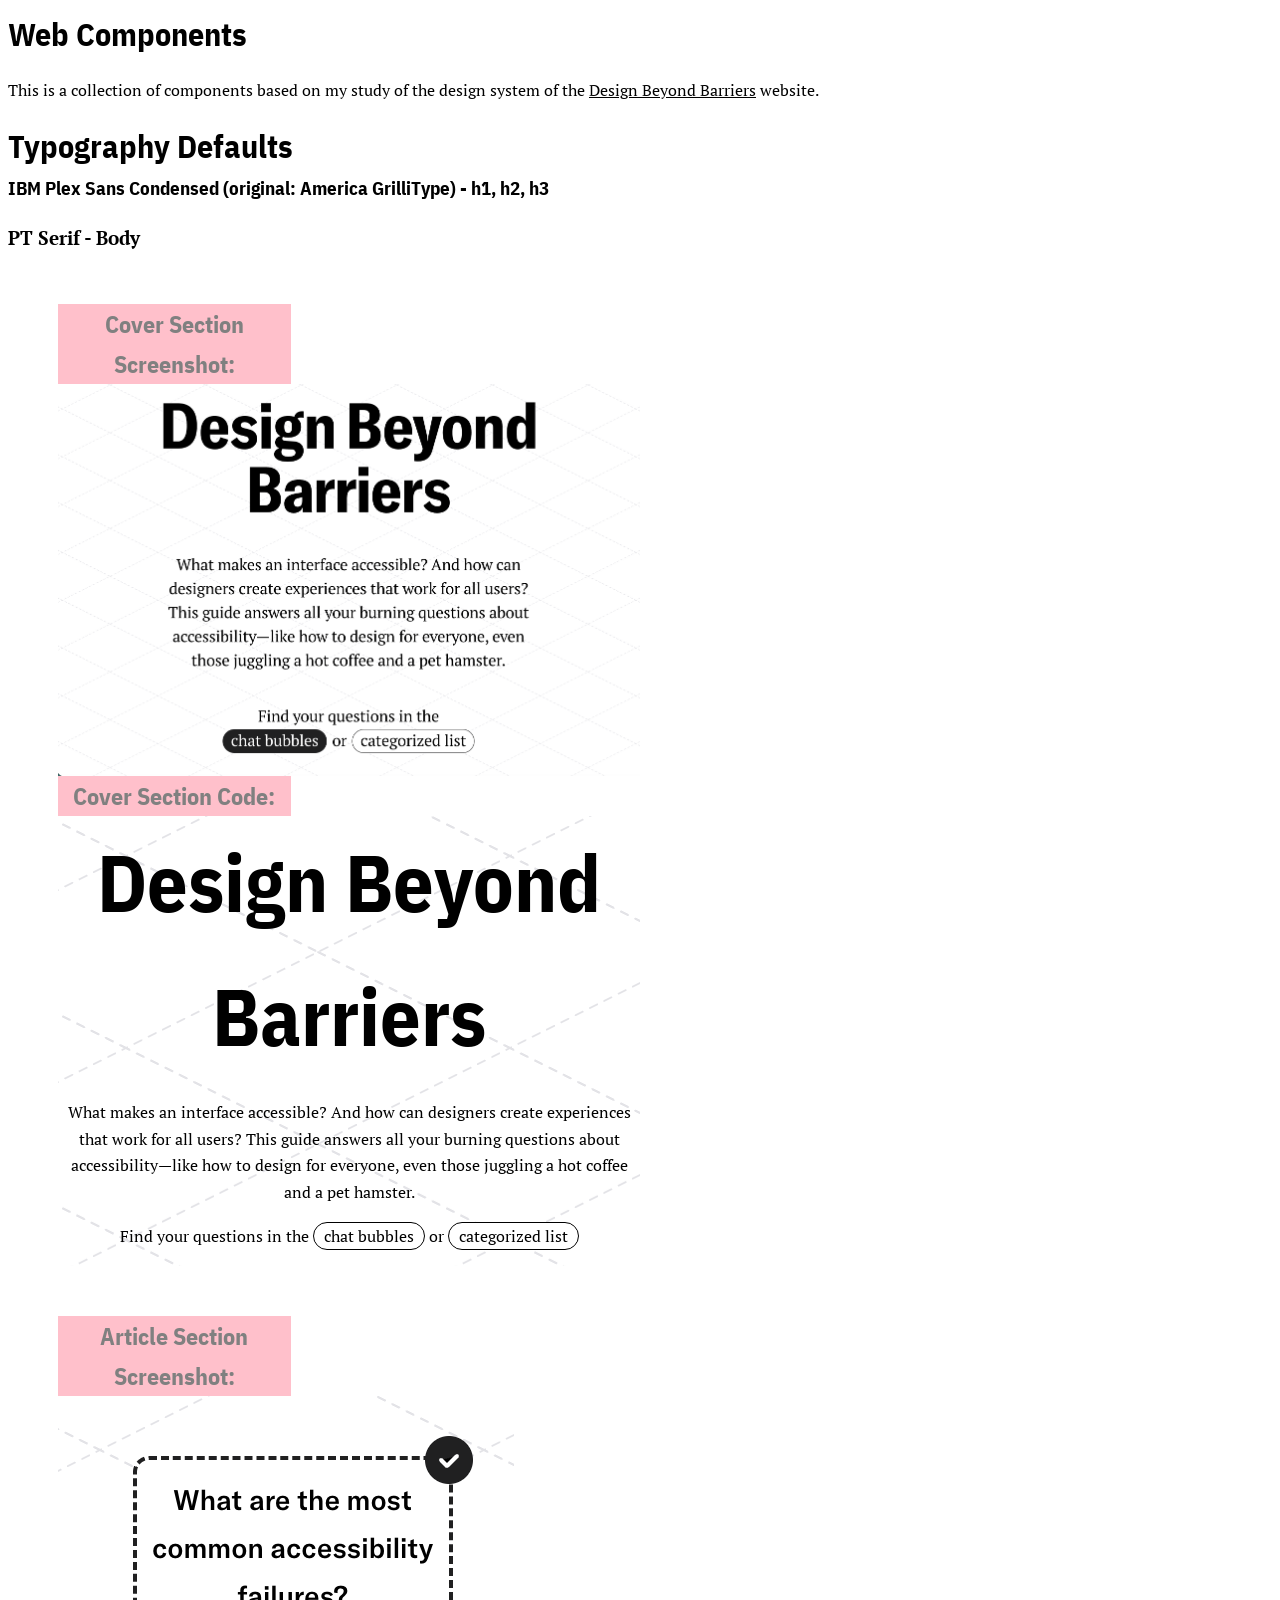
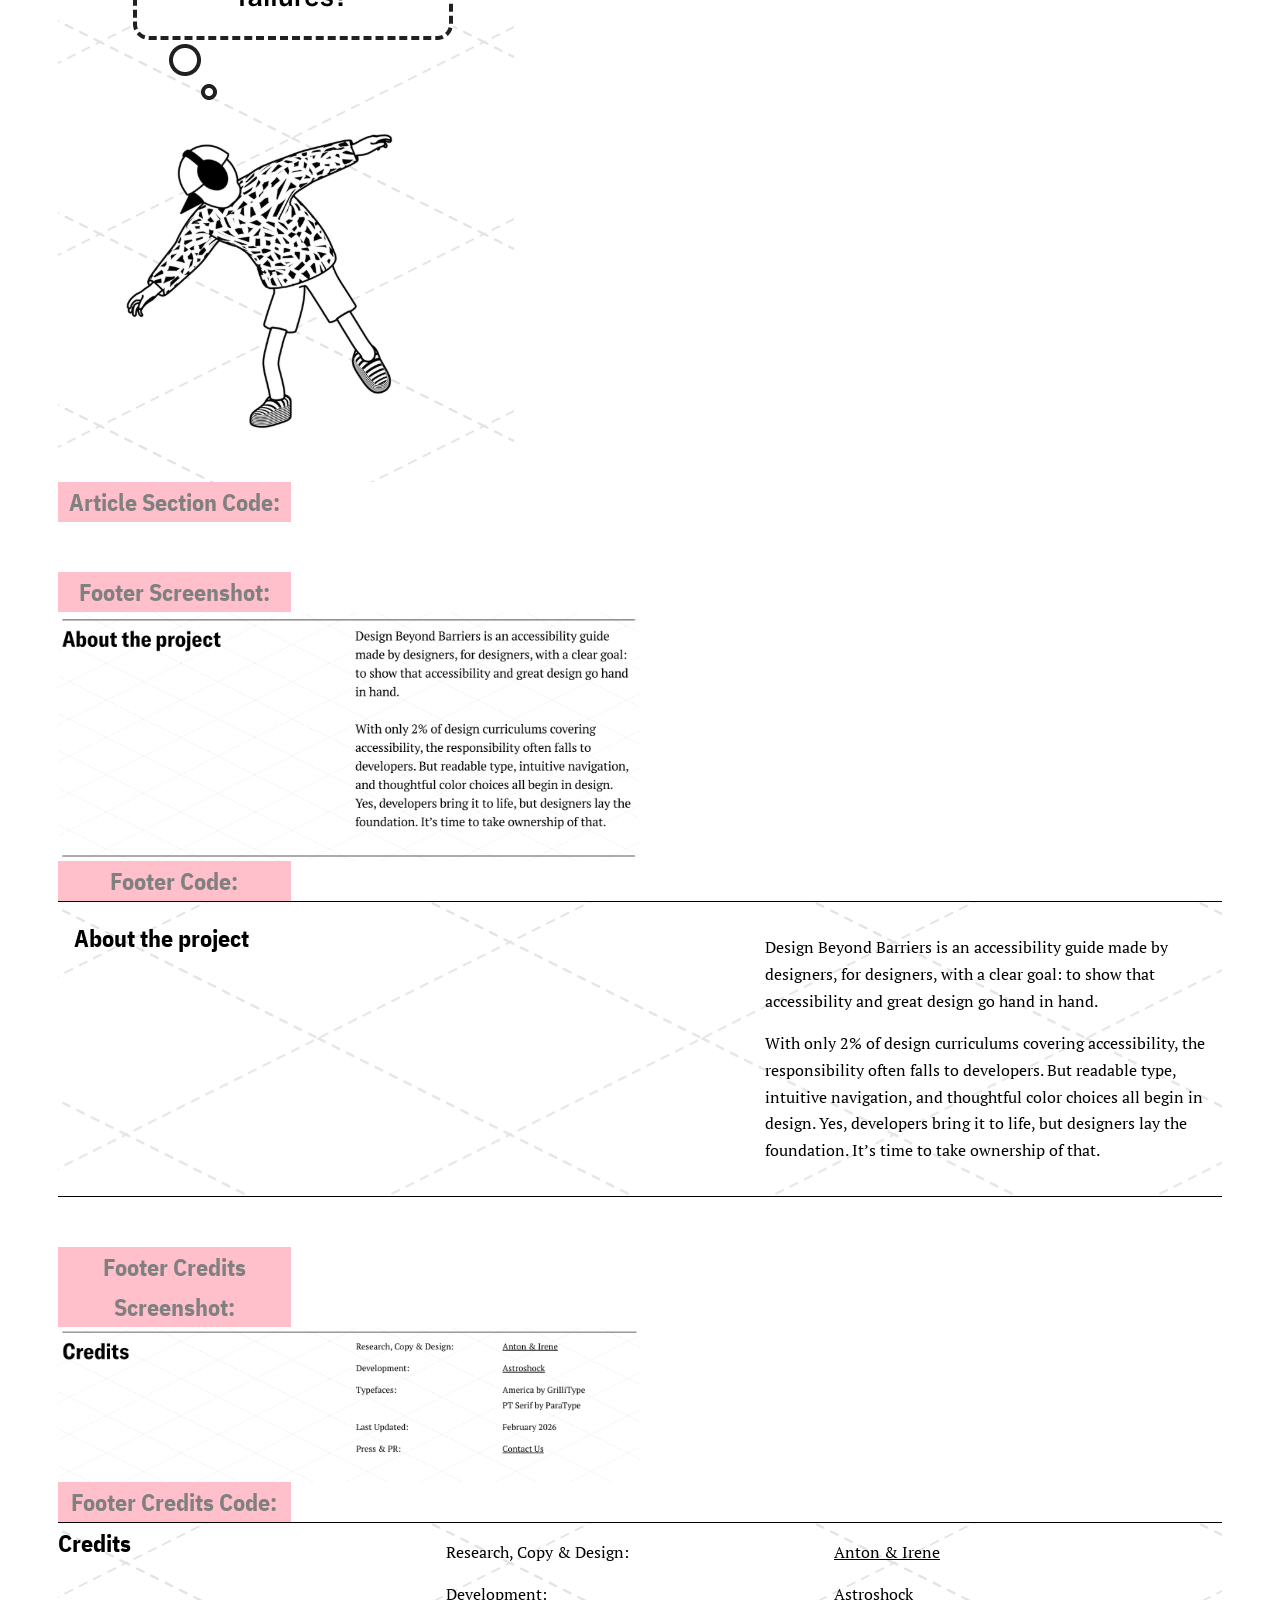
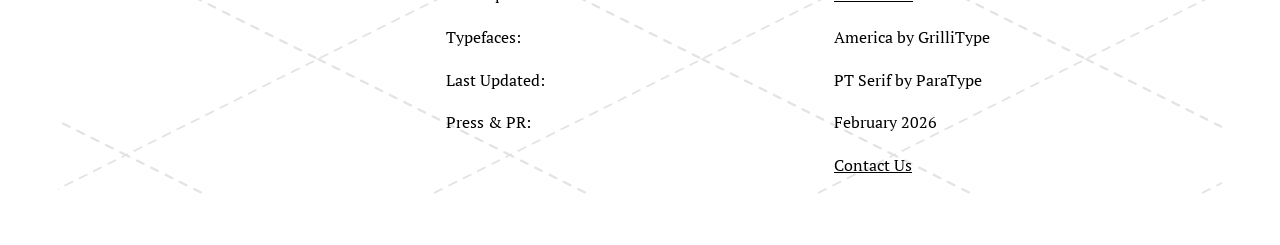
==== components/index.html @ 355ee743 "update index.html" ====
<!DOCTYPE html>
<html lang="en">
<head>
    <meta charset="UTF-8">
    <meta name="viewport" content="width=device-width, initial-scale=1.0">
    <title>Components | Design Beyond Barriers</title>
    <link rel="preconnect" href="https://fonts.googleapis.com">
<link rel="preconnect" href="https://fonts.gstatic.com" crossorigin>
<link href="https://fonts.googleapis.com/css2?family=IBM+Plex+Sans+Condensed:ital,wght@0,100;0,200;0,300;0,400;0,500;0,600;0,700;1,100;1,200;1,300;1,400;1,500;1,600;1,700&family=Lobster&family=PT+Serif:ital,wght@0,400;0,700;1,400;1,700&display=swap" rel="stylesheet">

    <link rel="stylesheet" href="../css/main.css">
</head>

<body>
    <h1>Web Components</h1>
    <p>This is a collection of components based on my study of the design system of the <a href="https://designbeyondbarriers.com/">Design Beyond Barriers</a> website.</p>

    
    <h1>Typography Defaults</h1>
    <div class="typography-container">
        <div>
    <h3>IBM Plex Sans Condensed (original: America GrilliType) - h1, h2, h3</p>
    
    <h3 class="typography-body">PT Serif - Body</h2>
</div>
</div>

<article class="component">
    <h2 class="component_name">Cover Section Screenshot:</h2>  
    <div class="component_img">
    <img
     src="img/cover-section.png" 
     alt="cover section" />
    </div>

    <h2> Cover Section Code:</h2>
    <div class="cover-container"> 
    <div class="component_code--cover"> 
    <h1 class="code_heading--cover">Design Beyond Barriers</h1>
    <p>What makes an interface accessible? And how can designers 
    create experiences that work for all users? This guide answers 
    all your burning questions about accessibility—like how to design for everyone, 
    even those juggling a hot coffee and a pet hamster.</p>
    <p>Find your questions in the <a href="!#" class="button-style-primary">chat bubbles</a> or <a href="!#" class="button-style-secondary">categorized list</a></p>
    </div>
    </div>
    </article>

<article class="component">
    <h2 class="component_name">Article Section Screenshot:</h2>
    <div class="component_img">
    <img
     src="img/article-card.png"
     alt="article section"/>
    </div>

    <h2> Article Section Code:</h2>
    </article>


<article class="component">
    <h2 class="component_name">Footer Screenshot:</h2>
    <div class="component_img">
    <img
     src="img/footer-section.png"
     alt="about section"/>
    </div>

    <h2> Footer Code:</h2> 
    <div class="footer-container">
    <div>
    <h1>About the project</h1>
    </div>
    <div class="footer-items">
    <p>Design Beyond Barriers is an accessibility 
        guide made by designers, for designers, with a clear goal: 
        to show that accessibility and great design go hand in hand.</p>
    <p>With only 2% of design curriculums covering accessibility, 
        the responsibility often falls to developers. But readable type, 
        intuitive navigation, and thoughtful color choices all begin in design. 
        Yes, developers bring it to life, but designers lay the foundation. 
        It’s time to take ownership of that.
    </p>
    </div>
    </div>
    </article>

<article class="component">
    <h2 class="component_name">Footer Credits Screenshot:</h2>
    <div class="component_img">
    <img
     src="img/footer-credits.png"
     alt="footer credits"/>
    </div>

    <h2> Footer Credits Code:</h2>
    <div class="footer-credits-container">
    <div><h1>Credits</h1></div>
    <div class="footer-credit-items">
    <p>Research, Copy & Design:</p>
    <p>Development:</p>
    <p>Typefaces:</p>
    <p >Last Updated:</p>
    <p>Press & PR:</p>
    </div>

<div class="footer-credit-items">
    <p><a href="https://antonandirene.com/">Anton & Irene</a></p>
    <p><a href="https://astroshock.com">Astroshock</a></p>
    <p>America by GrilliType</p> 
    <p>PT Serif by ParaType</p>
    <p>February 2026</p>
    <p><a href="mailto:hello@antonandirene.com">Contact Us</a></p>
</div>
</div>
    </article>



    


    
</body
</html>
---- css/main.css ----
:root {
--font-sans-serif: "IBM Plex Sans Condensed", sans-serif;
--font-serif: "PT Serif", serif;
--black: #000;
--gray-light: #ebebeb;
--white: #fff;
}

html {
  box-sizing: border-box;
}
*, *:before, *:after {
  box-sizing: inherit;
}

body {
  
  font-family: "PT serif", serif;
  color: var(--black);
  line-height: 1.667;
  
}

h1,h2,h3 {
  font-family: var(--font-sans-serif);
  margin: 0;
}

h2 {
  color: grey;
  background-color: pink;
  text-align: center;
  max-width: 20%;
  
}
  

.typography-body {
  font-family: "PT Serif", serif;
  color: black
}
a {
  color: var(--black);
  
}

img {
  max-width: 100%;
  display: block;
  text-align: center;

}

.button-style-primary {
  display: inline-block;
  cursor: pointer;
  padding-left: 10px;
  padding-right: 10px;
  text-decoration: none;
  border: 1px solid var(--black);
  border-radius: 2rem;
  background-color: var(--white);
  color: var(--black);
}

.button-style-primary:focus:active {
  background-color: var(--black);
  color: var(--white);
}




.button-style-primary:hover {
  background-color: var(--black);
  color: var(--white);
}

.button-style-secondary {
  display: inline-block;
  cursor: pointer;
  padding-left: 10px;
  padding-right: 10px;
  border: 1px solid var(--black);
  border-radius: 2rem;
  text-decoration: none;
  background-color: var(--white);
  color: var(--black);
}

.button-style-secondary:hover {
  background-color: var(--black);
  color: var(--white);
}

.component {
  margin: 50px;
}
.component img {
    max-width: 50%;
    overflow-x: auto;
}

.cover-container {
  display: grid;
  justify-items: center;
 background-image: url("../components/img/background.png");
  max-width: 50%;
    
}

.component_code--cover {
  text-align: center;
}

.component_code p {
  font-size: 1.25rem;
}

.code_heading--cover {
    font-size: 5em;
    margin: 0
}


.footer-container
{ display: grid;
  grid-template-columns: 1fr 1fr;
  column-gap: 250px;
 background-image: url("../components/img/background.png");

  border-top: 1px solid black;
  border-bottom: 1px solid black;
  padding: 16px;
}

.footer-credits-container {
  display: grid;
  grid-template-columns: repeat(3,1fr);
  grid-template-rows: repeat (10, 100px);
  border-top: 1px solid black;
  background-image: url("../components/img/background.png");
 
 
}

.footer-credit-items {
  gap: 64px;
}
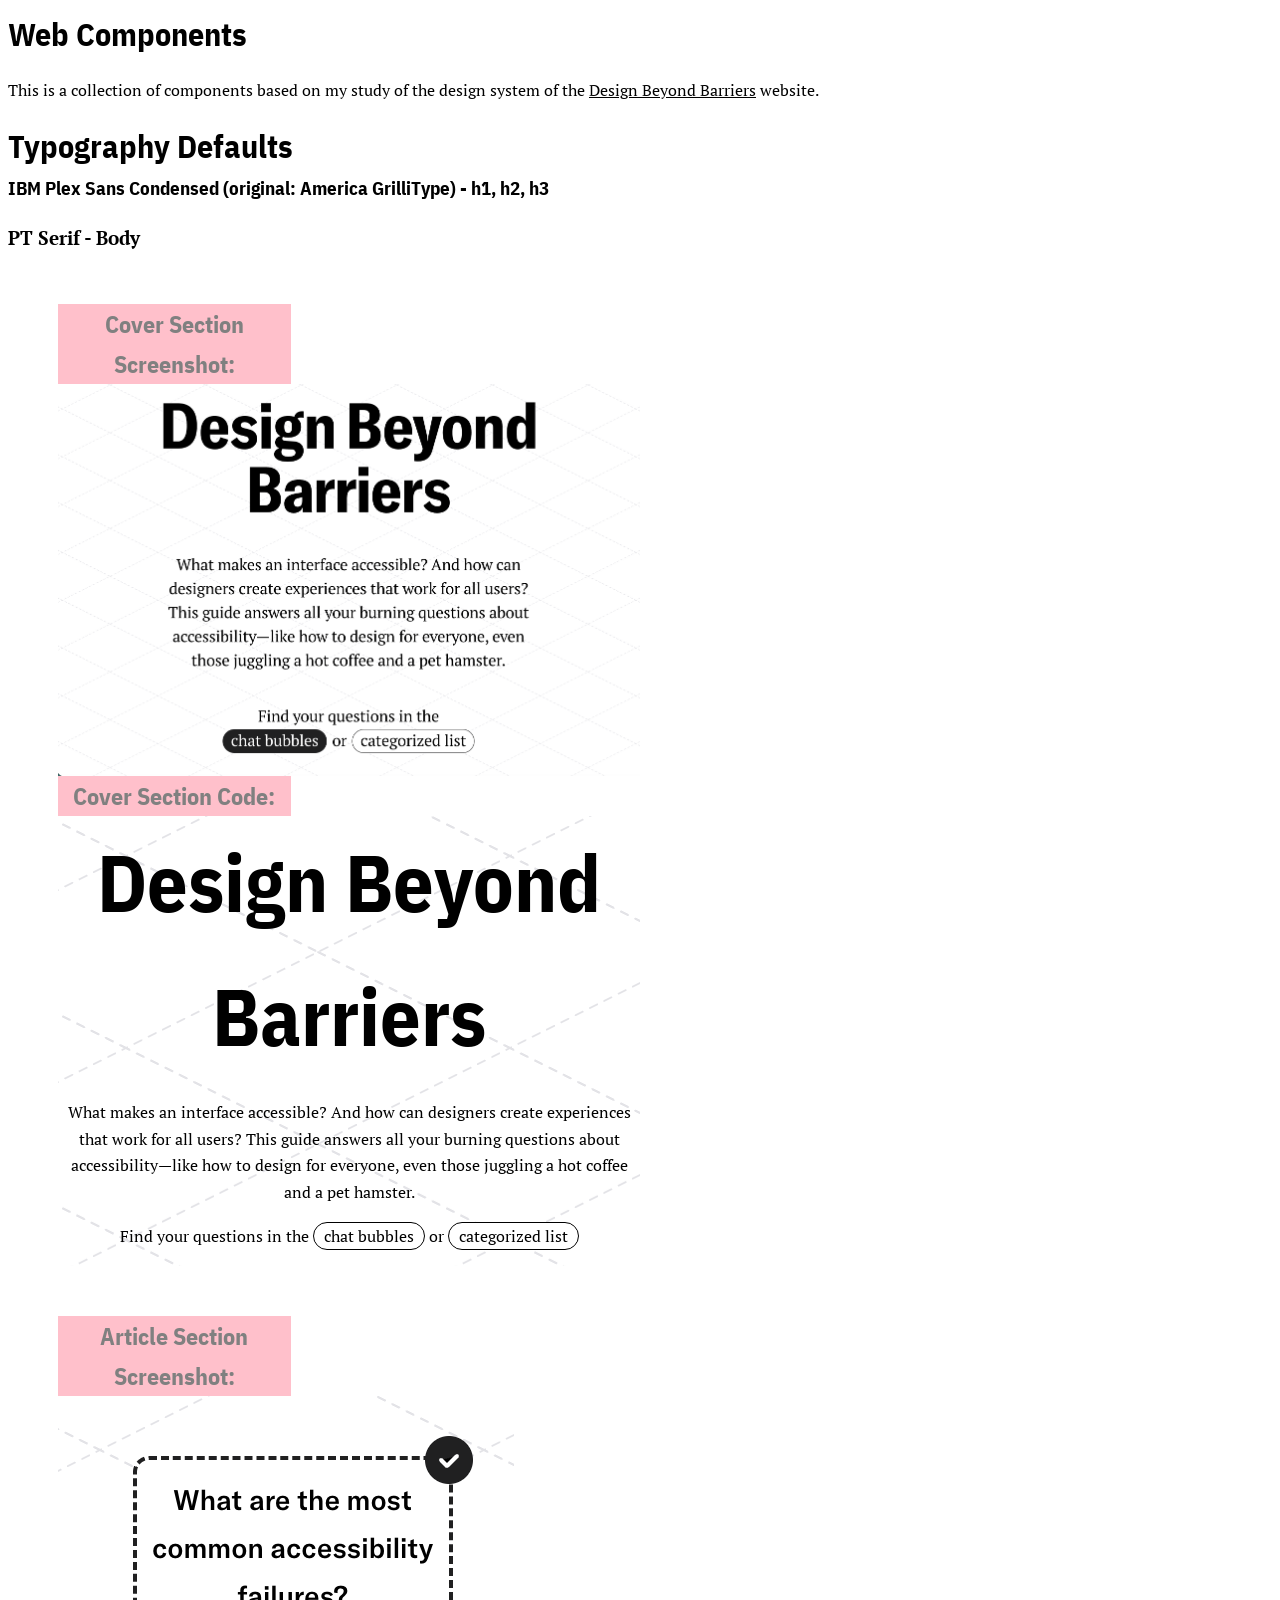
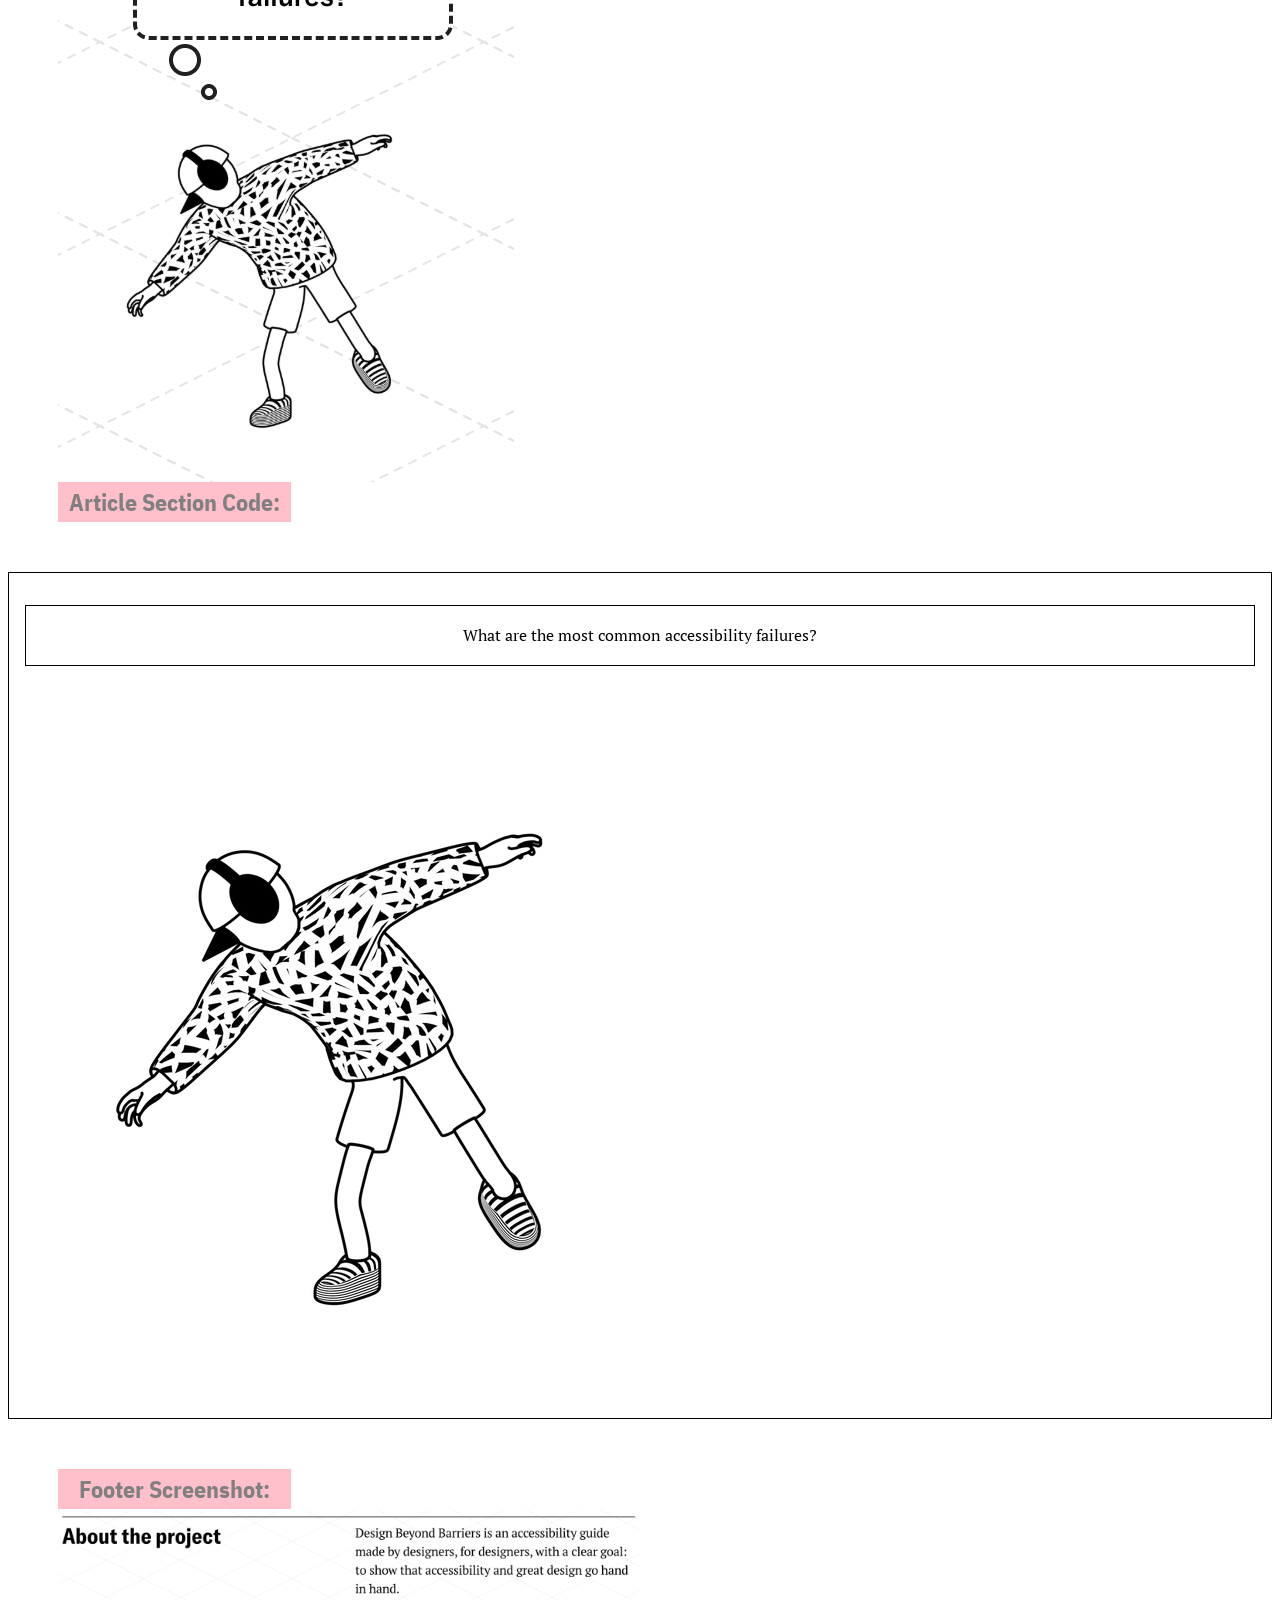
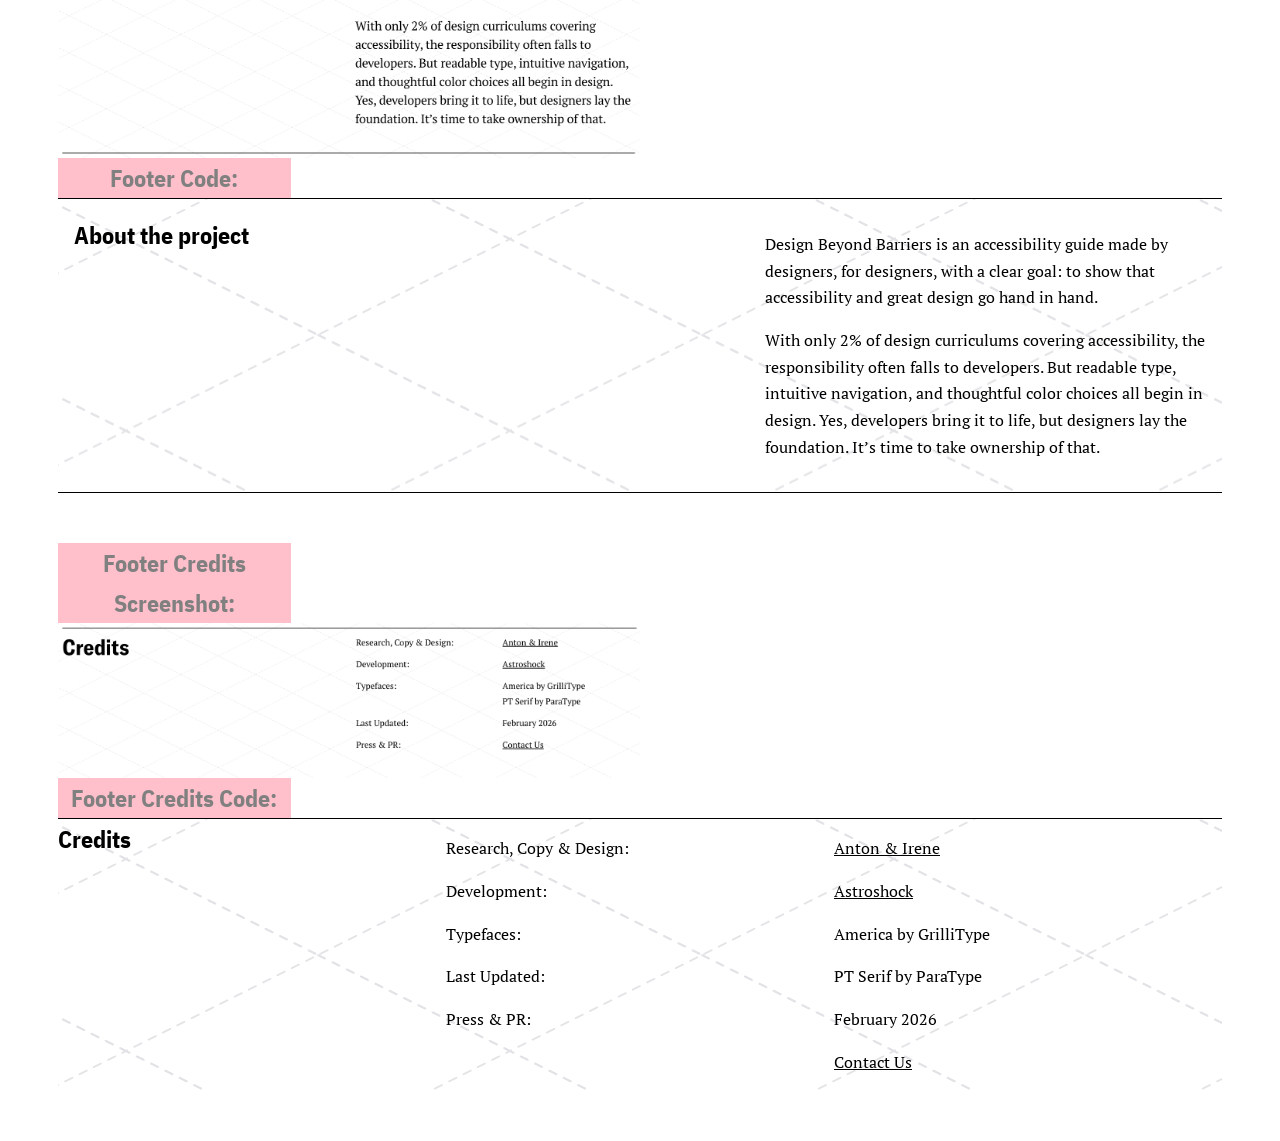
==== commit 897d066f: "update main.css" ====
--- a/components/index.html
+++ b/components/index.html
@@ -56,7 +56,11 @@
 
     <h2> Article Section Code:</h2>
     </article>
+        <div class="article-container">
+       <p>What are the most common accessibility failures?</p>
+        <img src="img/person_dancing_w_headphones.png" alt="person dancing with headphones"/>   
 
+        </div>
 
 <article class="component">
     <h2 class="component_name">Footer Screenshot:</h2>
--- a/css/main.css
+++ b/css/main.css
@@ -122,6 +122,20 @@
     margin: 0
 }
 
+.article-container {
+ border:1px solid black;
+ padding: 16px;
+  
+}
+
+
+
+.article-container p {
+  border: 1px solid black;
+  padding: 16px;
+  text-align: center;
+}
+
 
 .footer-container
 { display: grid;
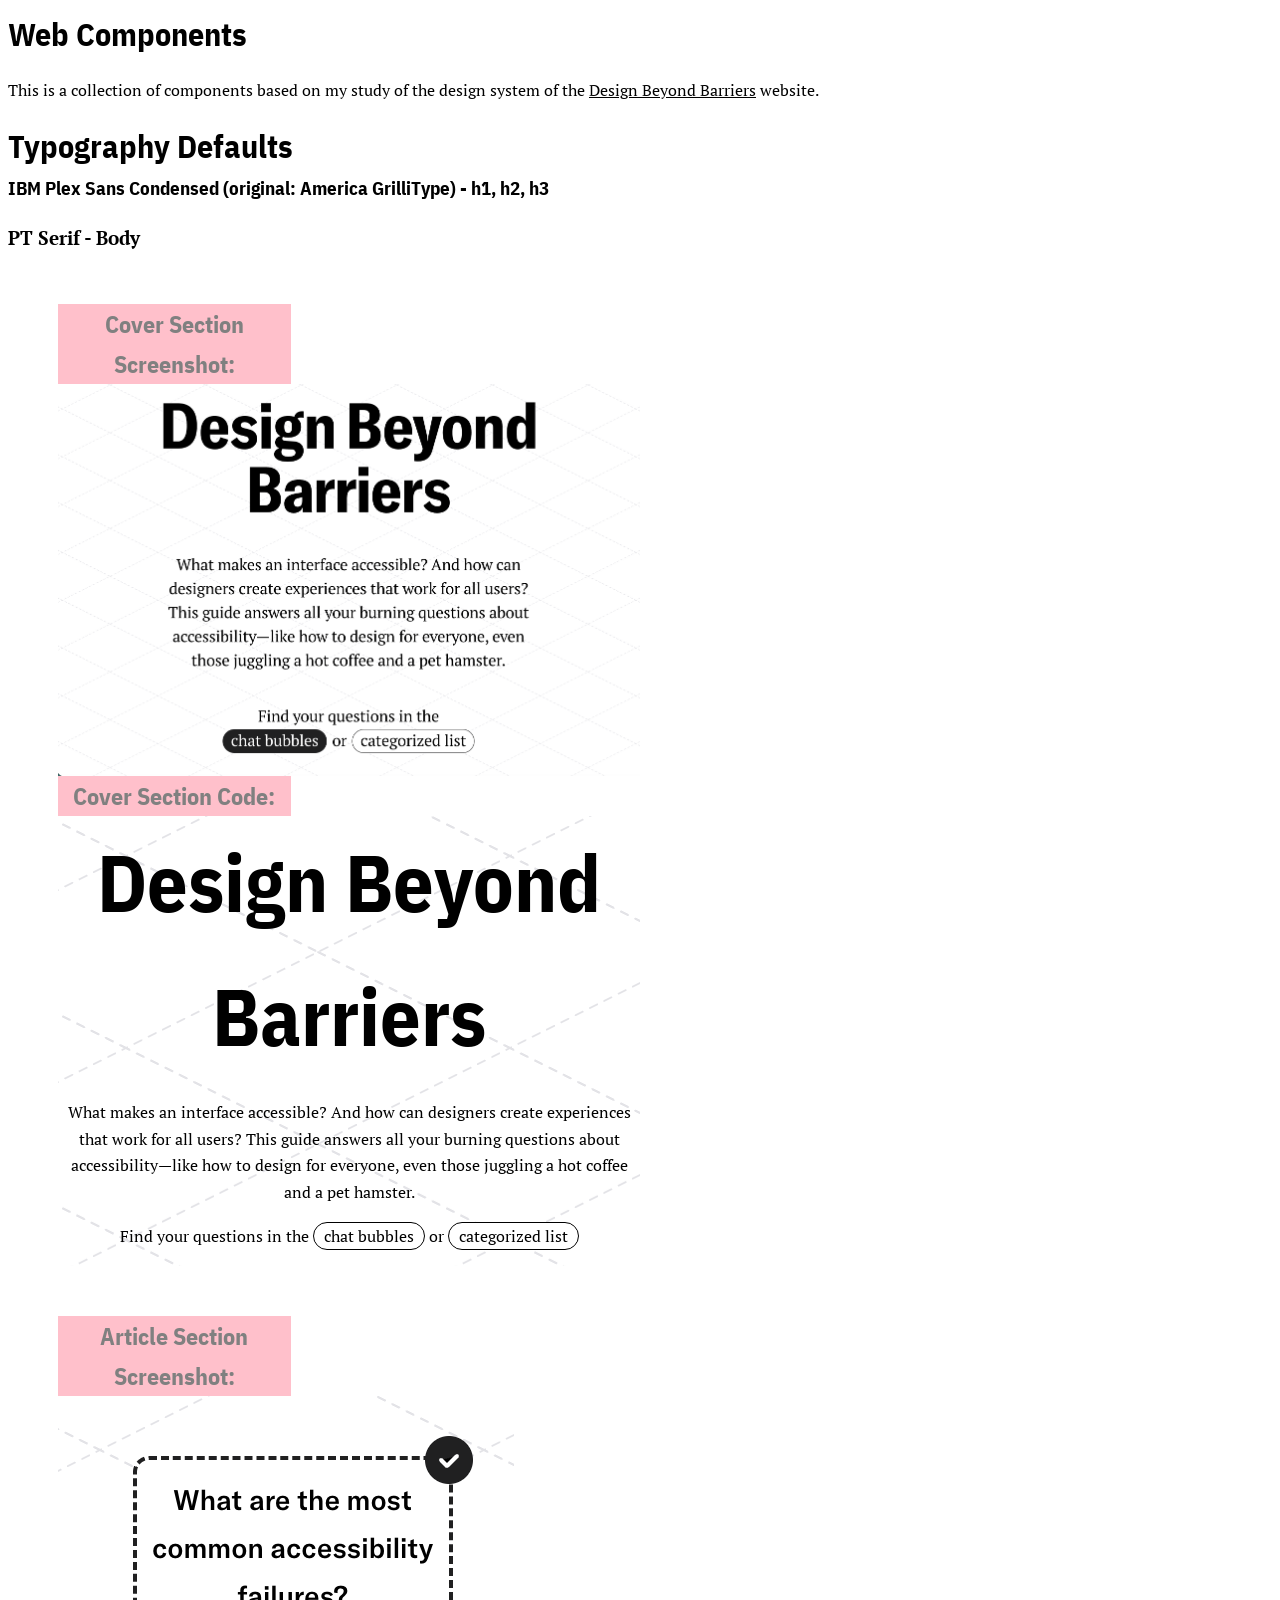
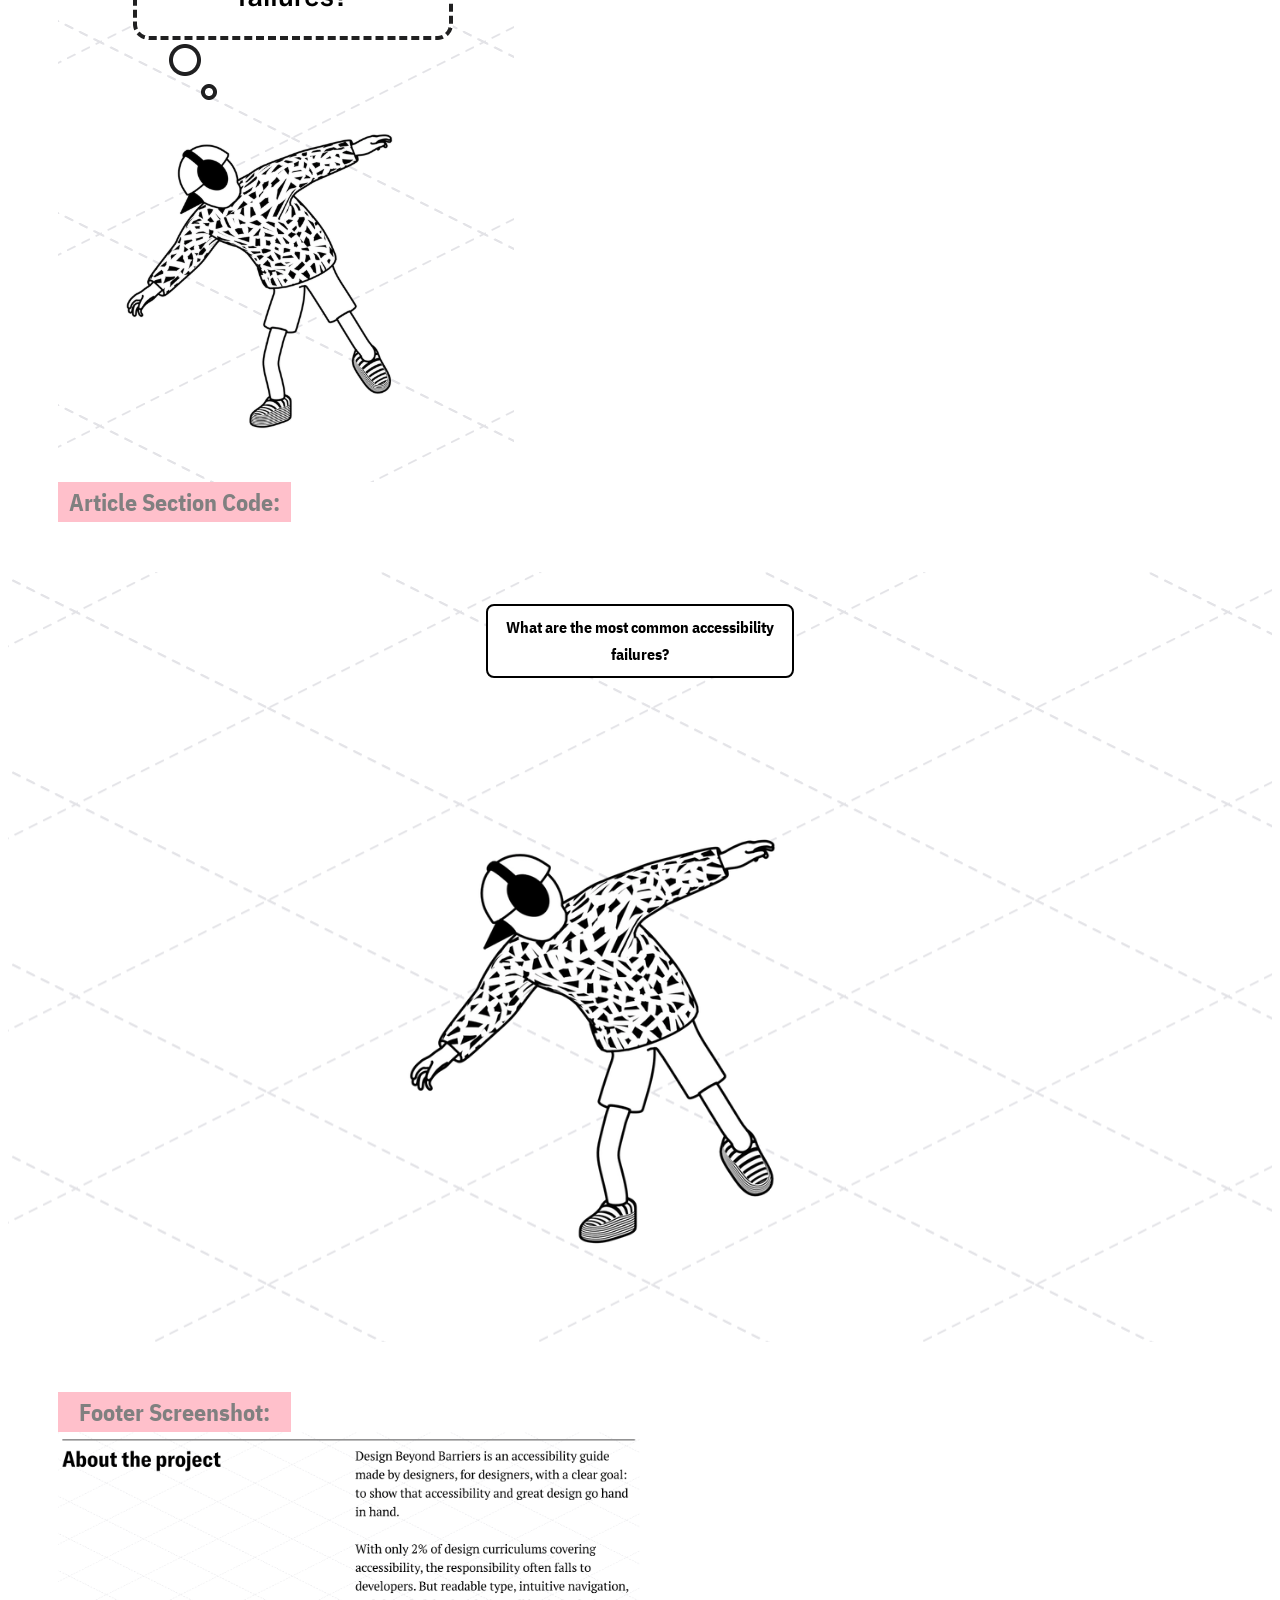
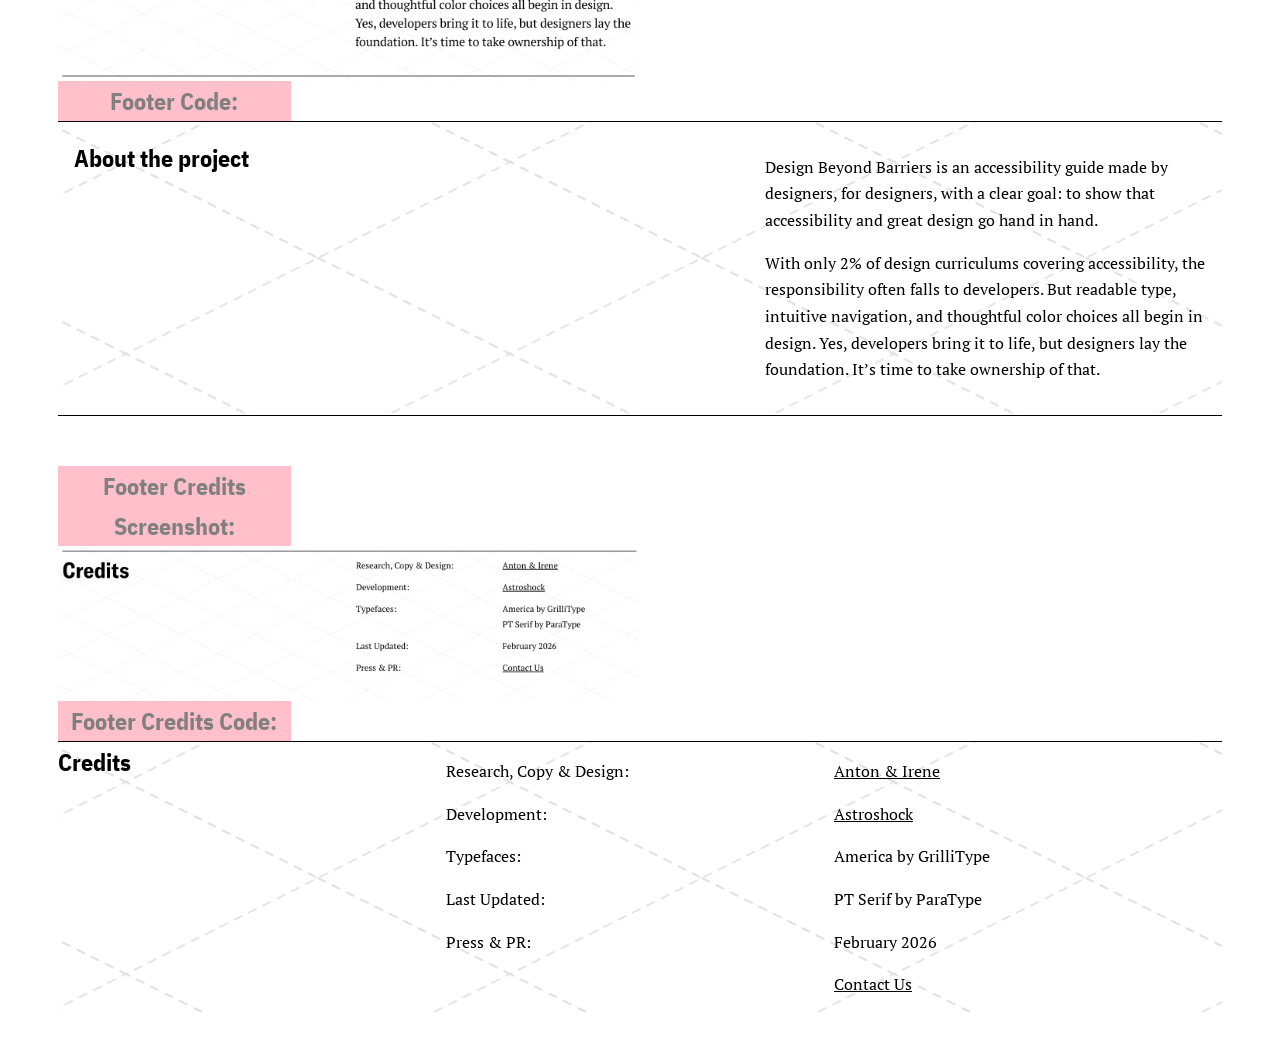
==== commit fb3fd118: "update main.css" ====
--- a/components/index.html
+++ b/components/index.html
@@ -57,9 +57,8 @@
     <h2> Article Section Code:</h2>
     </article>
         <div class="article-container">
-       <p>What are the most common accessibility failures?</p>
-        <img src="img/person_dancing_w_headphones.png" alt="person dancing with headphones"/>   
-
+       <p><a href="https://designbeyondbarriers.com/?articleSlug=what-are-the-most-common-accessibility-failures">What are the most common accessibility failures?</a></p>
+        <img src="img/person_dancing_w_headphones.png" class="article-img" alt="person dancing with headphones"/>   
         </div>
 
 <article class="component">
--- a/css/main.css
+++ b/css/main.css
@@ -123,19 +123,41 @@
 }
 
 .article-container {
- border:1px solid black;
- padding: 16px;
+  
+  display: grid;
+  justify-items: center;
+  gap: 16px;
+  background-image: url("../components/img/background.png");
+  padding: 16px;
+}
+
+.article-container p {
+  cursor: pointer;
+  font-family: "IBM Plex Sans Condensed", sans-serif;
+  font-weight: bold;
+  border: 2px solid black;
+  border-radius: 8px;
+  text-align: center;
+  padding: 8px;
+  max-width: 25%;
+  background: white;
+  overflow-wrap: break-word;
   
 }
 
-
-
-.article-container p {
-  border: 1px solid black;
-  padding: 16px;
-  text-align: center;
+.article-container a {
+  text-decoration: none;
 }
 
+.article-container p:hover {
+  background-color: black;
+  color: white;
+}
+
+.article-container img {
+  cursor: pointer;
+  max-width: 50%;
+}
 
 .footer-container
 { display: grid;
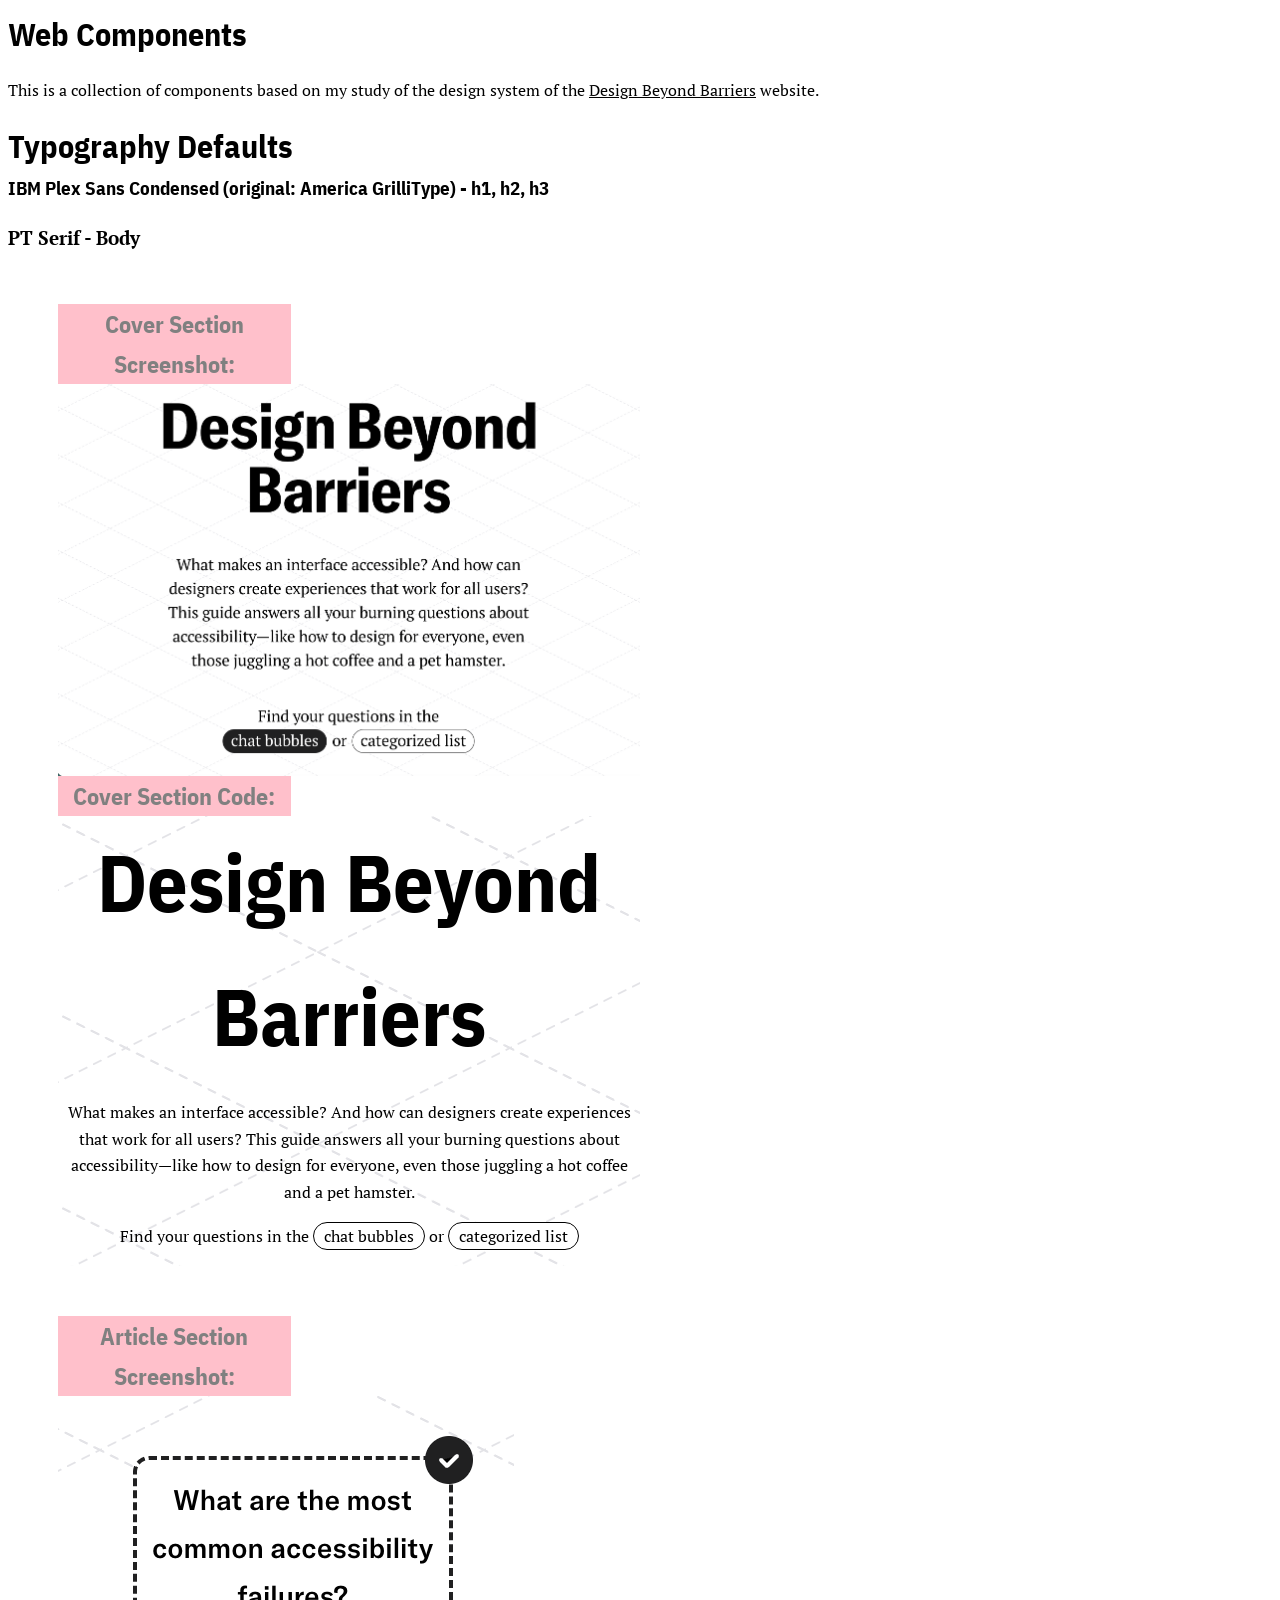
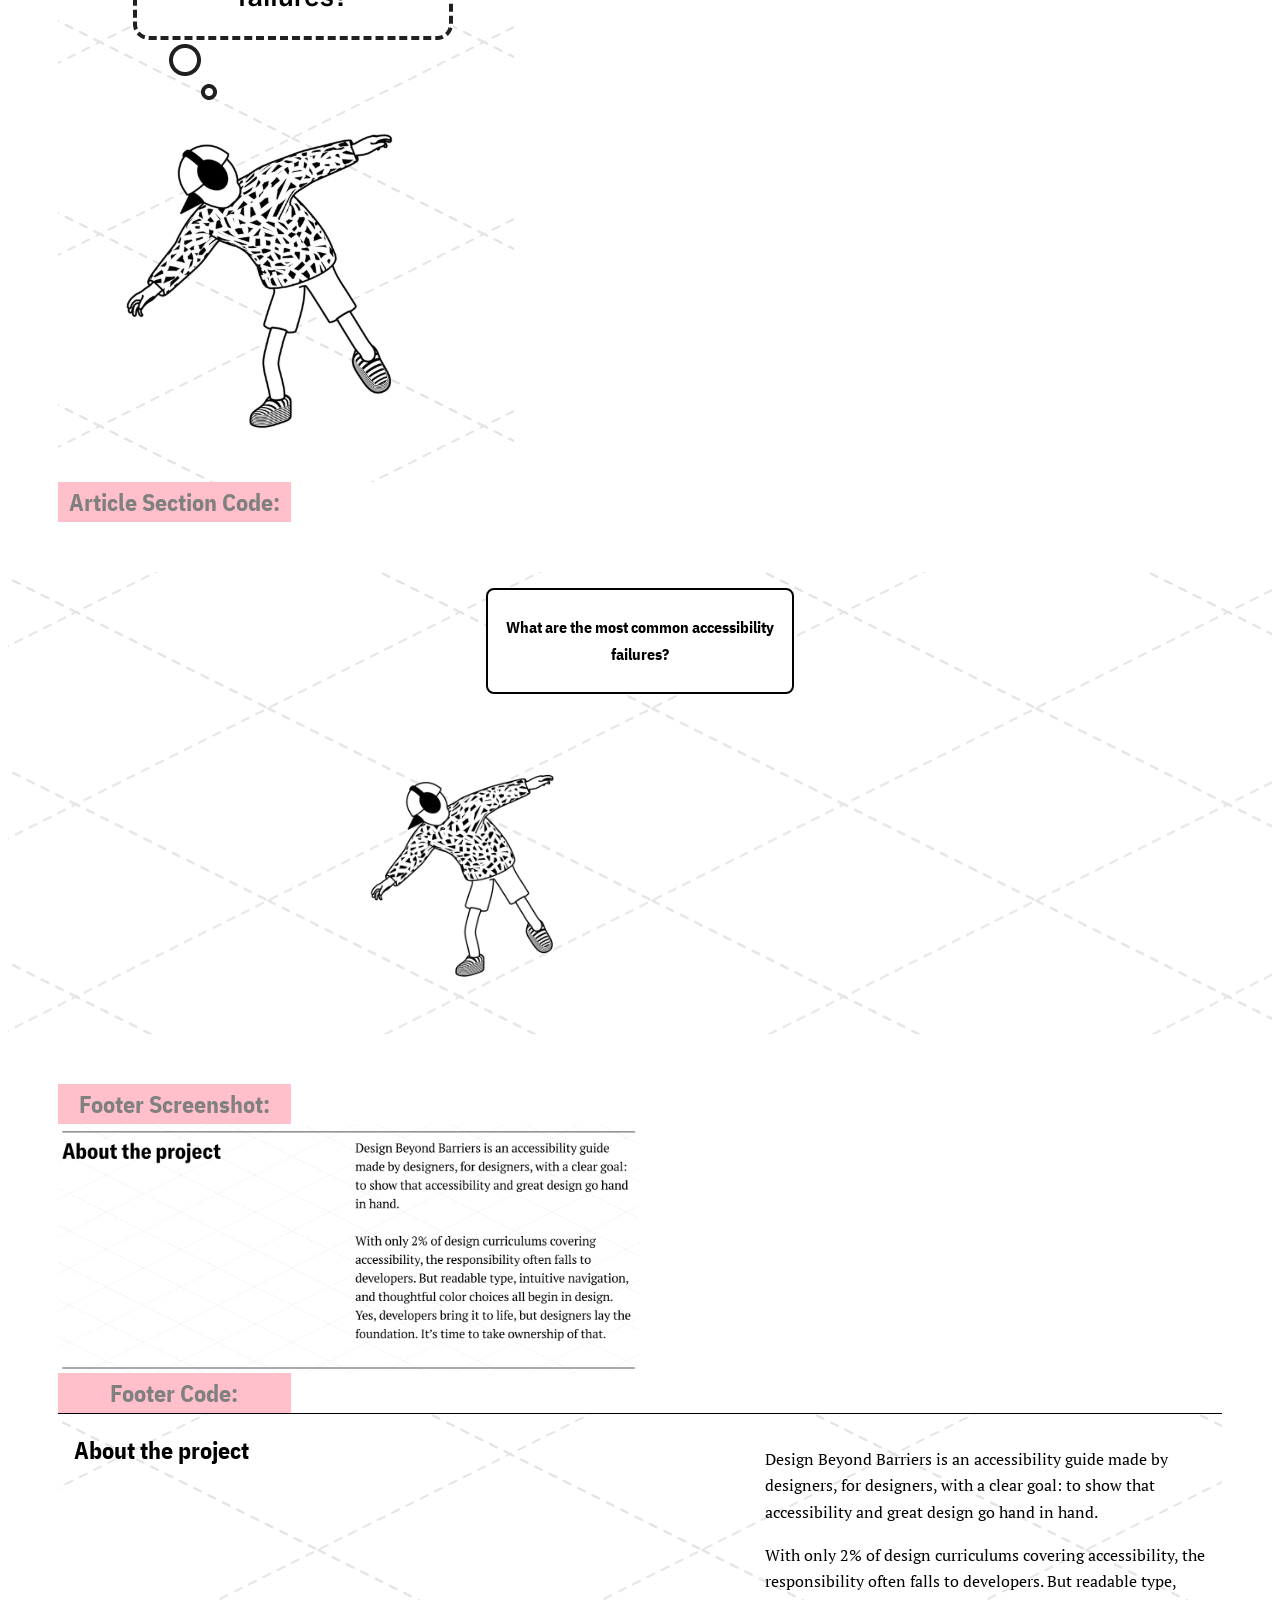
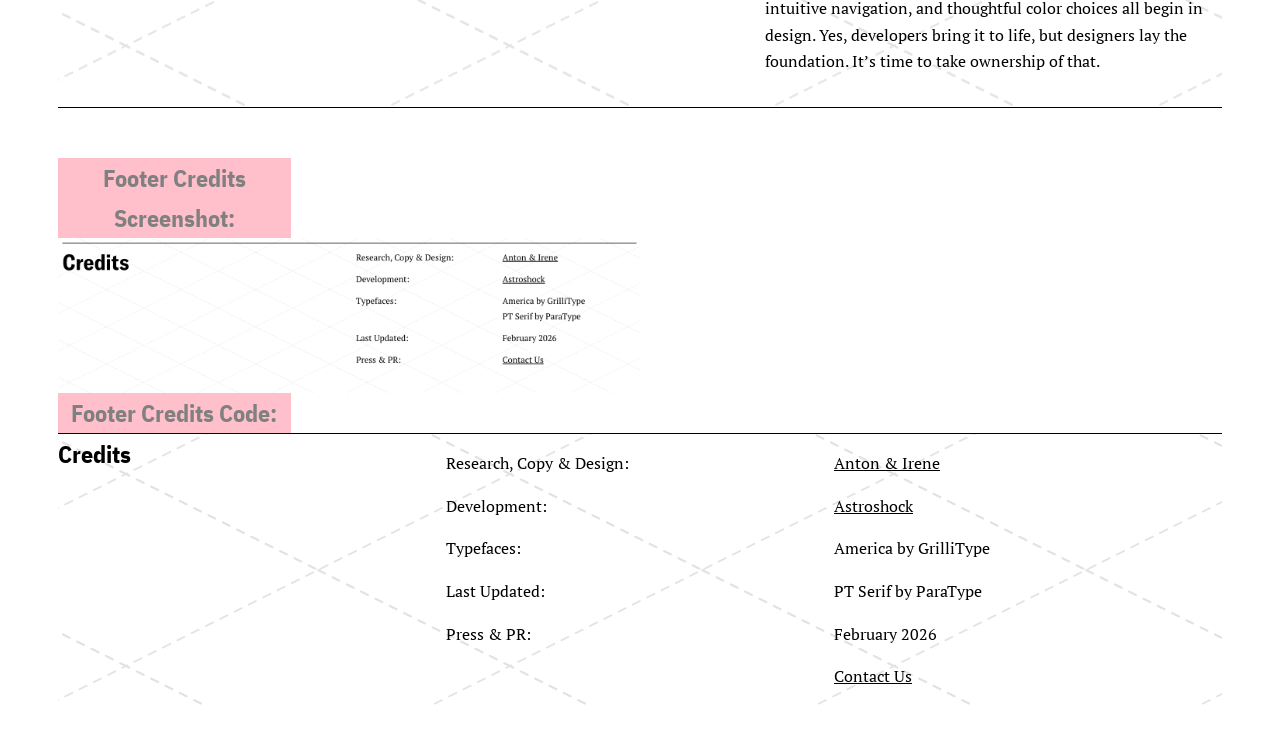
==== commit 0e1546ce: "update main.css" ====
--- a/components/index.html
+++ b/components/index.html
@@ -57,8 +57,14 @@
     <h2> Article Section Code:</h2>
     </article>
         <div class="article-container">
+            <div class="article-title">
        <p><a href="https://designbeyondbarriers.com/?articleSlug=what-are-the-most-common-accessibility-failures">What are the most common accessibility failures?</a></p>
-        <img src="img/person_dancing_w_headphones.png" class="article-img" alt="person dancing with headphones"/>   
+       </div>
+       <div class="article-img">
+        <a href="https://designbeyondbarriers.com/?articleSlug=what-are-the-most-common-accessibility-failures">
+            <img src="img/person_dancing_w_headphones.png" class="article-img" alt="person dancing with headphones"/>
+        </a> 
+        </div>   
         </div>
 
 <article class="component">
--- a/css/main.css
+++ b/css/main.css
@@ -131,30 +131,32 @@
   padding: 16px;
 }
 
-.article-container p {
+
+.article-title {
   cursor: pointer;
   font-family: "IBM Plex Sans Condensed", sans-serif;
   font-weight: bold;
   border: 2px solid black;
+  background-color: white;
   border-radius: 8px;
   text-align: center;
   padding: 8px;
   max-width: 25%;
-  background: white;
   overflow-wrap: break-word;
-  
 }
+
+.article-title:hover {
+  background-color: black;
+  color: white;
+}
+
+
 
 .article-container a {
   text-decoration: none;
 }
 
-.article-container p:hover {
-  background-color: black;
-  color: white;
-}
-
-.article-container img {
+.article-img {
   cursor: pointer;
   max-width: 50%;
 }
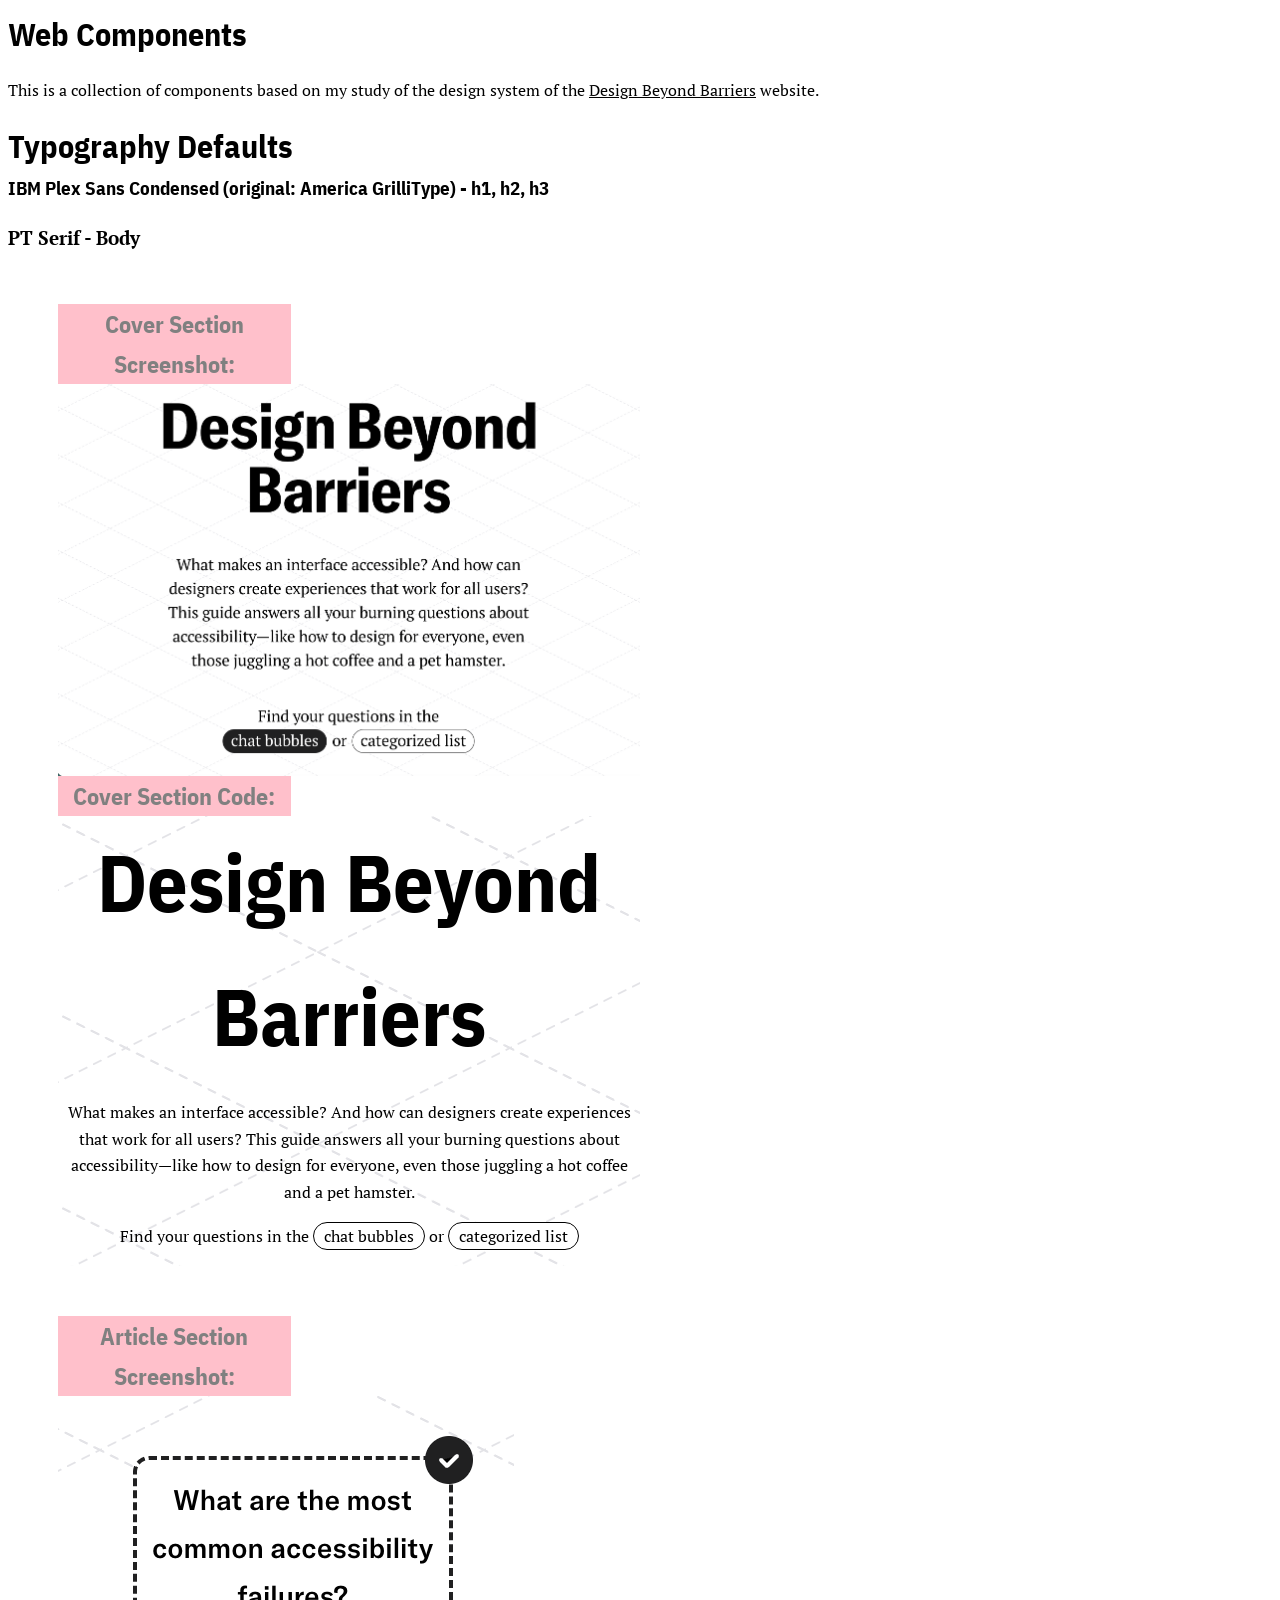
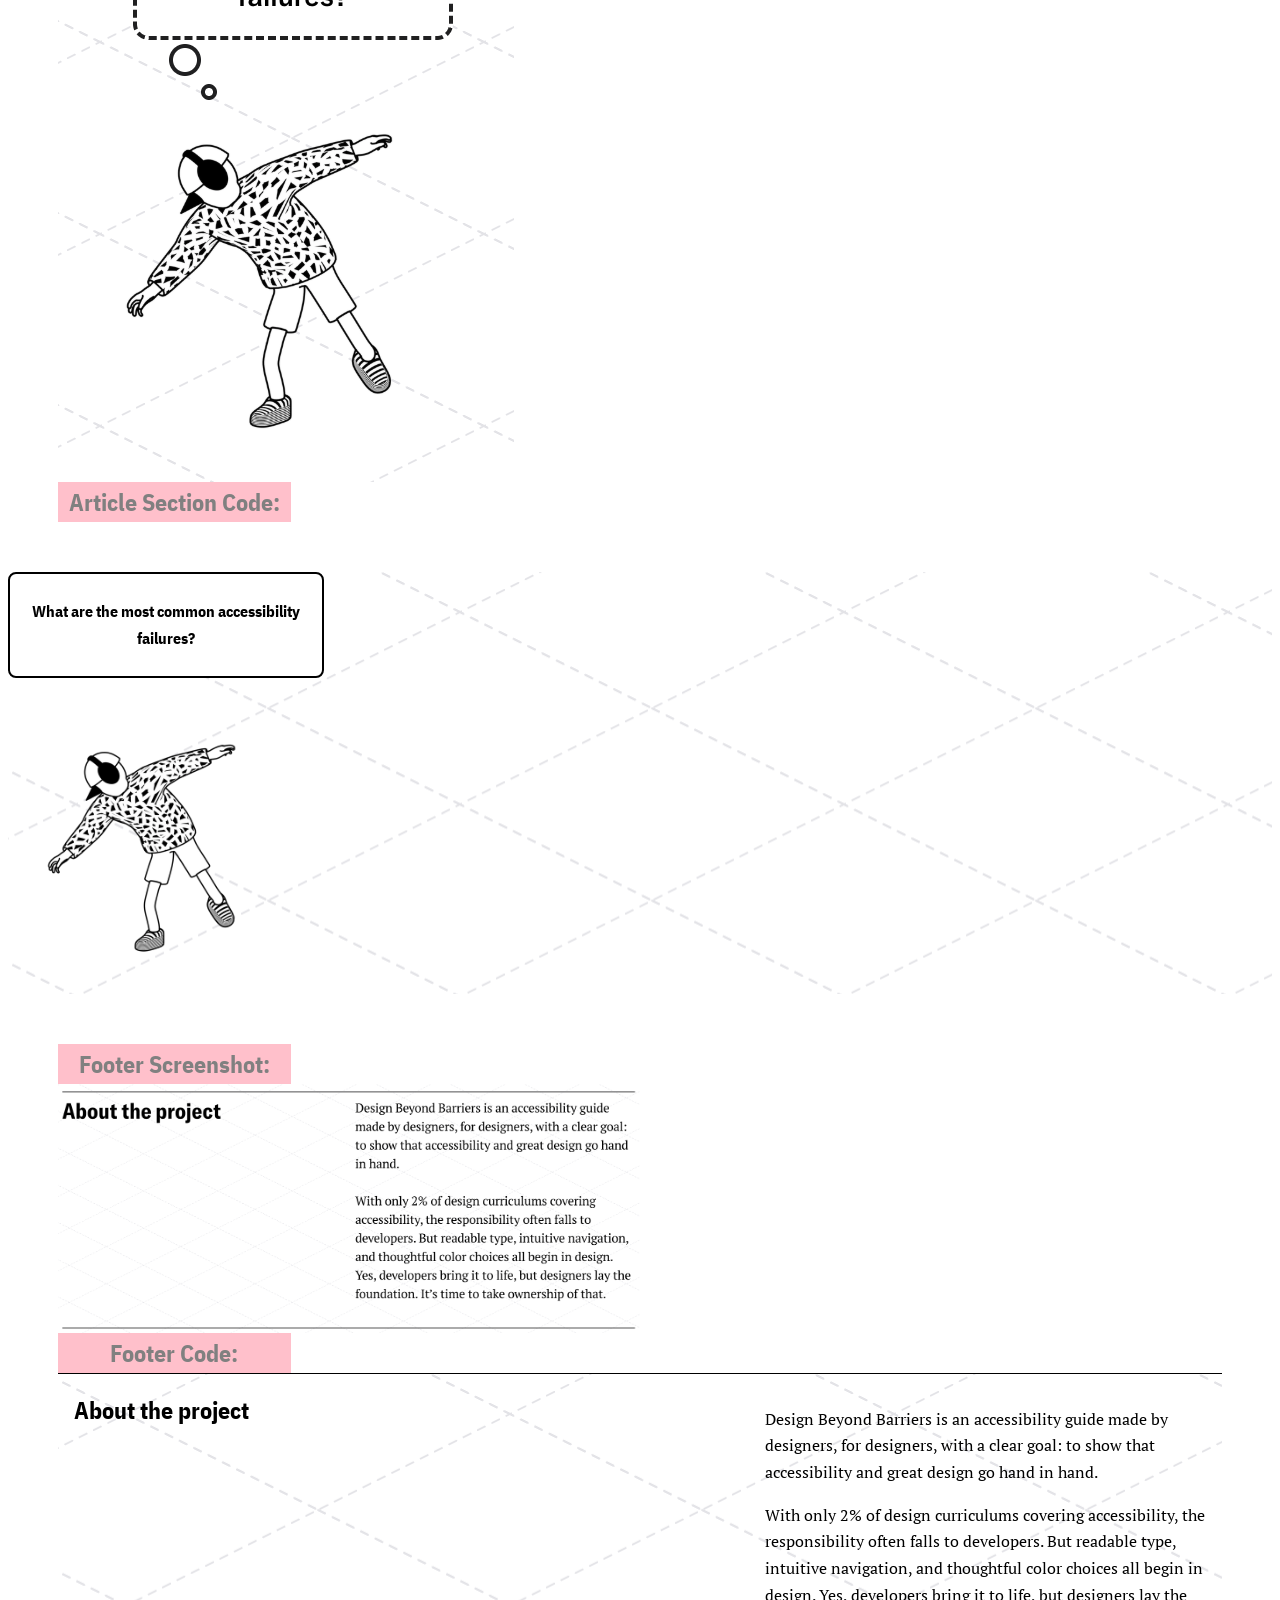
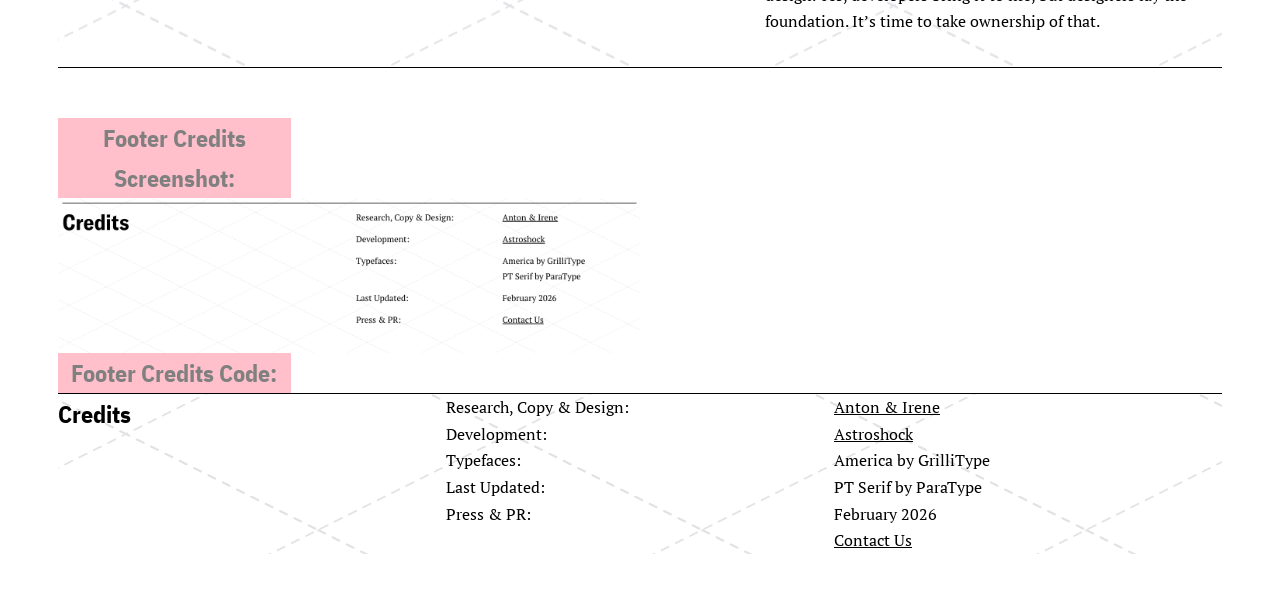
==== commit 6b40a68a: "update main.css" ====
--- a/components/index.html
+++ b/components/index.html
@@ -106,22 +106,22 @@
     <div class="footer-credits-container">
     <div><h1>Credits</h1></div>
     <div class="footer-credit-items">
-    <p>Research, Copy & Design:</p>
-    <p>Development:</p>
-    <p>Typefaces:</p>
-    <p >Last Updated:</p>
-    <p>Press & PR:</p>
+    <div class="item 1">Research, Copy & Design:</div>
+    <div class="item 2">Development:</div>
+    <div class="item 3">Typefaces:</div>
+    <div class="item 4">Last Updated:</div>
+    <div class="item 5">Press & PR:</div>
     </div>
+    
+    <div class="footer-credit-items-2">
+    <div class="item 6"><a href="https://antonandirene.com/">Anton & Irene</a></div>
+    <div class="item 7"><a href="https://astroshock.com">Astroshock</a></div>
+    <div class="item 8">America by GrilliType</div> 
+    <div class="item 9">PT Serif by ParaType</div>
+    <div class="item 10">February 2026</div>
+    <div class="item 11"><a href="mailto:hello@antonandirene.com">Contact Us</a></div>
+</div>
 
-<div class="footer-credit-items">
-    <p><a href="https://antonandirene.com/">Anton & Irene</a></p>
-    <p><a href="https://astroshock.com">Astroshock</a></p>
-    <p>America by GrilliType</p> 
-    <p>PT Serif by ParaType</p>
-    <p>February 2026</p>
-    <p><a href="mailto:hello@antonandirene.com">Contact Us</a></p>
-</div>
-</div>
     </article>
 
 
--- a/css/main.css
+++ b/css/main.css
@@ -123,16 +123,15 @@
 }
 
 .article-container {
-  
   display: grid;
-  justify-items: center;
-  gap: 16px;
+  grid-template-rows: 1fr;
   background-image: url("../components/img/background.png");
-  padding: 16px;
+
 }
 
 
 .article-title {
+ max-width: 25%;
   cursor: pointer;
   font-family: "IBM Plex Sans Condensed", sans-serif;
   font-weight: bold;
@@ -141,7 +140,7 @@
   border-radius: 8px;
   text-align: center;
   padding: 8px;
-  max-width: 25%;
+  
   overflow-wrap: break-word;
 }
 
@@ -149,8 +148,6 @@
   background-color: black;
   color: white;
 }
-
-
 
 .article-container a {
   text-decoration: none;
@@ -182,8 +179,6 @@
  
 }
 
-.footer-credit-items {
-  gap: 64px;
-}
 
 
+
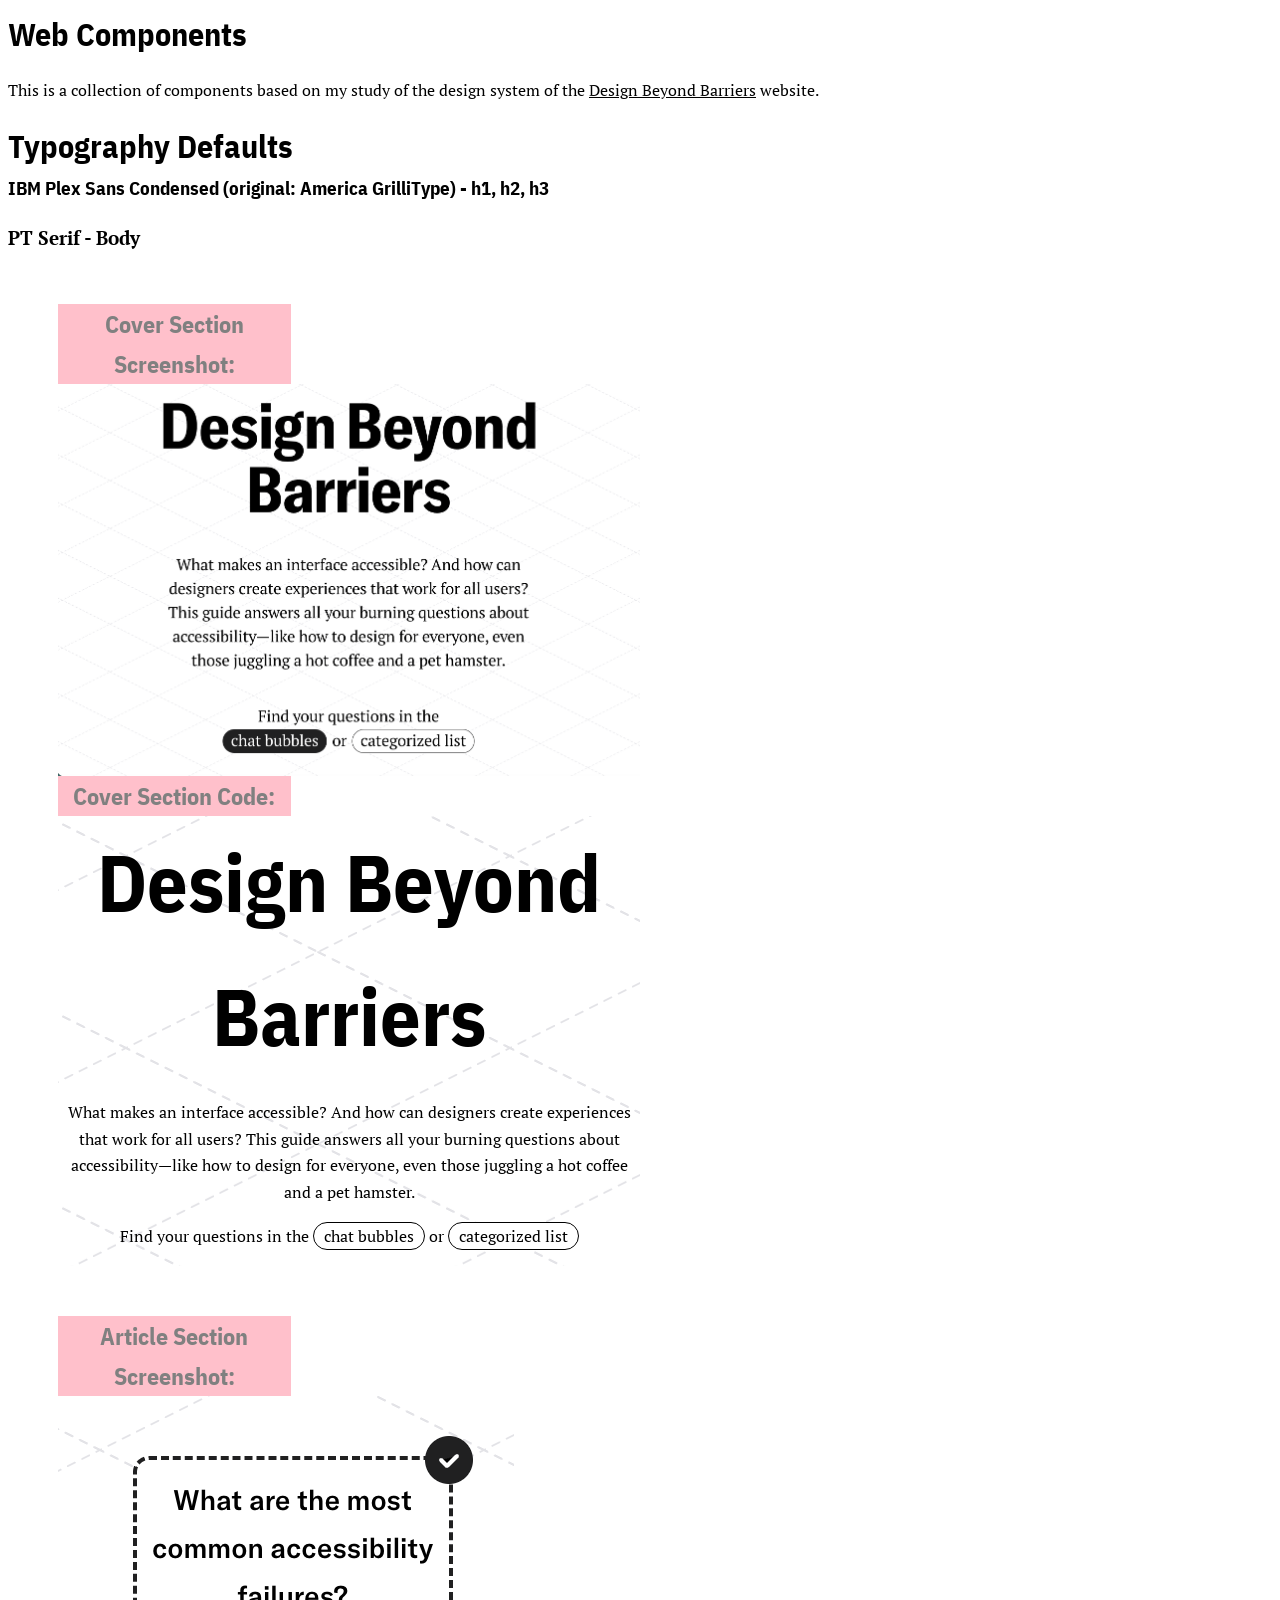
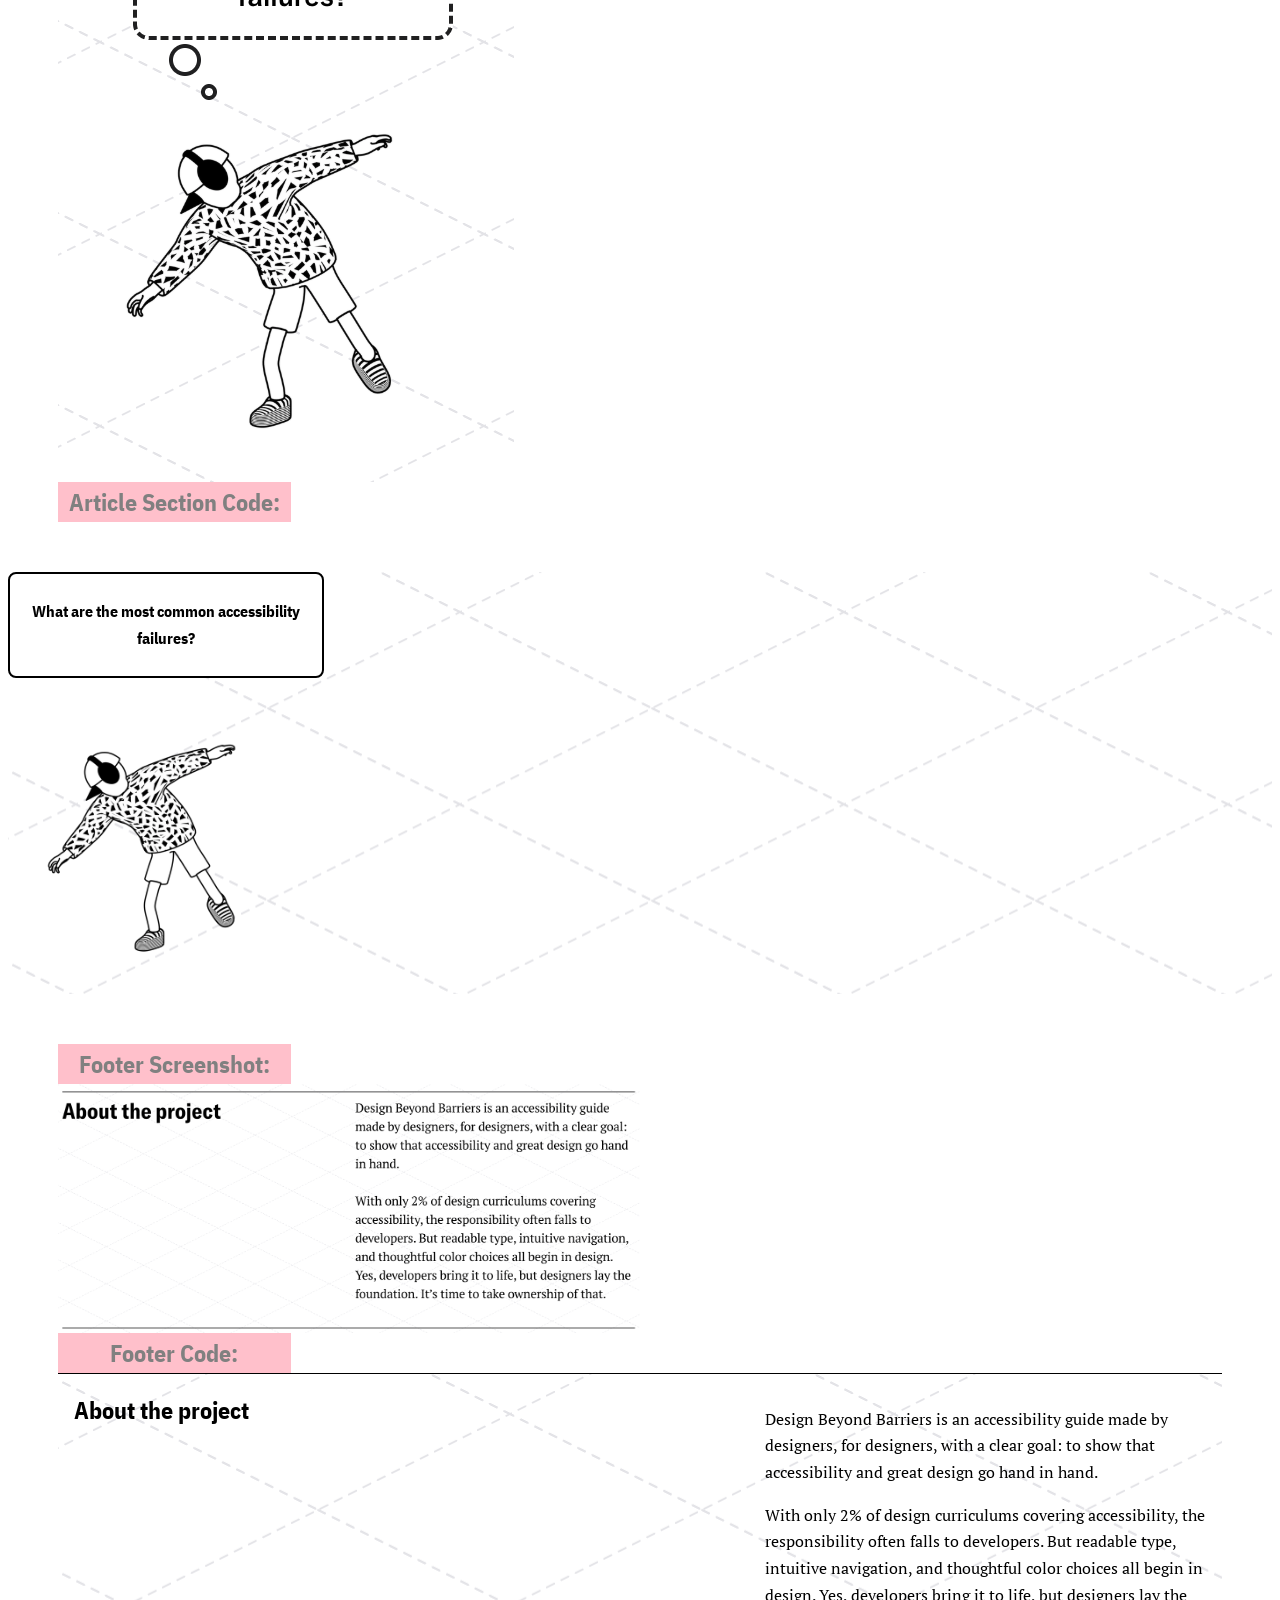
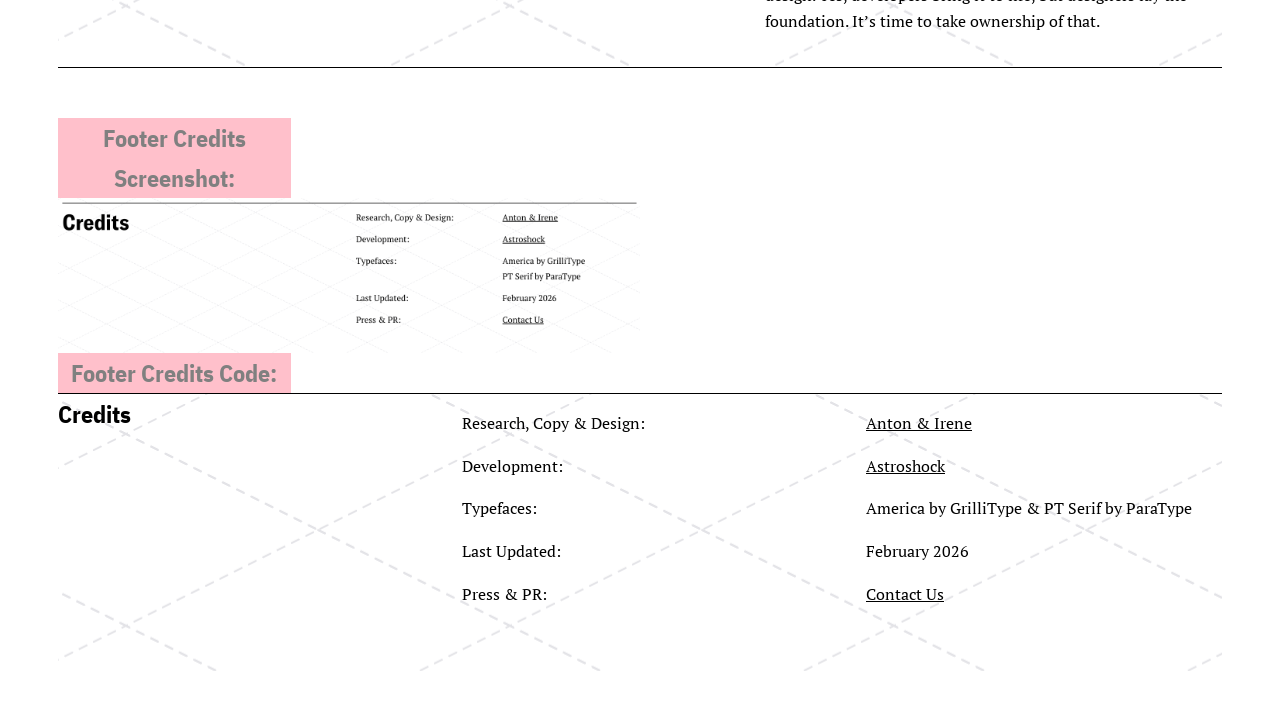
==== commit 83b2c6ec: "update main.css" ====
--- a/components/index.html
+++ b/components/index.html
@@ -106,20 +106,20 @@
     <div class="footer-credits-container">
     <div><h1>Credits</h1></div>
     <div class="footer-credit-items">
-    <div class="item 1">Research, Copy & Design:</div>
-    <div class="item 2">Development:</div>
-    <div class="item 3">Typefaces:</div>
-    <div class="item 4">Last Updated:</div>
-    <div class="item 5">Press & PR:</div>
+    <p>Research, Copy & Design:</p>
+    <p>Development:</p>
+    <p>Typefaces:</p>
+    <p >Last Updated:</p>
+    <p>Press & PR:</p>
     </div>
+
     
     <div class="footer-credit-items-2">
-    <div class="item 6"><a href="https://antonandirene.com/">Anton & Irene</a></div>
-    <div class="item 7"><a href="https://astroshock.com">Astroshock</a></div>
-    <div class="item 8">America by GrilliType</div> 
-    <div class="item 9">PT Serif by ParaType</div>
-    <div class="item 10">February 2026</div>
-    <div class="item 11"><a href="mailto:hello@antonandirene.com">Contact Us</a></div>
+    <p><a href="https://antonandirene.com/">Anton & Irene</a></p>
+    <p><a href="https://astroshock.com">Astroshock</a></p>
+    <p >America by GrilliType & PT Serif by ParaType</p>
+    <p>February 2026</p>
+    <p><a href="mailto:hello@antonandirene.com">Contact Us</a></p>
 </div>
 
     </article>
--- a/css/main.css
+++ b/css/main.css
@@ -171,8 +171,9 @@
 
 .footer-credits-container {
   display: grid;
+  grid-gap: 3rem;
   grid-template-columns: repeat(3,1fr);
-  grid-template-rows: repeat (10, 100px);
+  grid-template-rows: repeat(2, auto);
   border-top: 1px solid black;
   background-image: url("../components/img/background.png");
  
@@ -180,5 +181,9 @@
 }
 
 
+.typefaces {
+  display: block;
+}
 
 
+
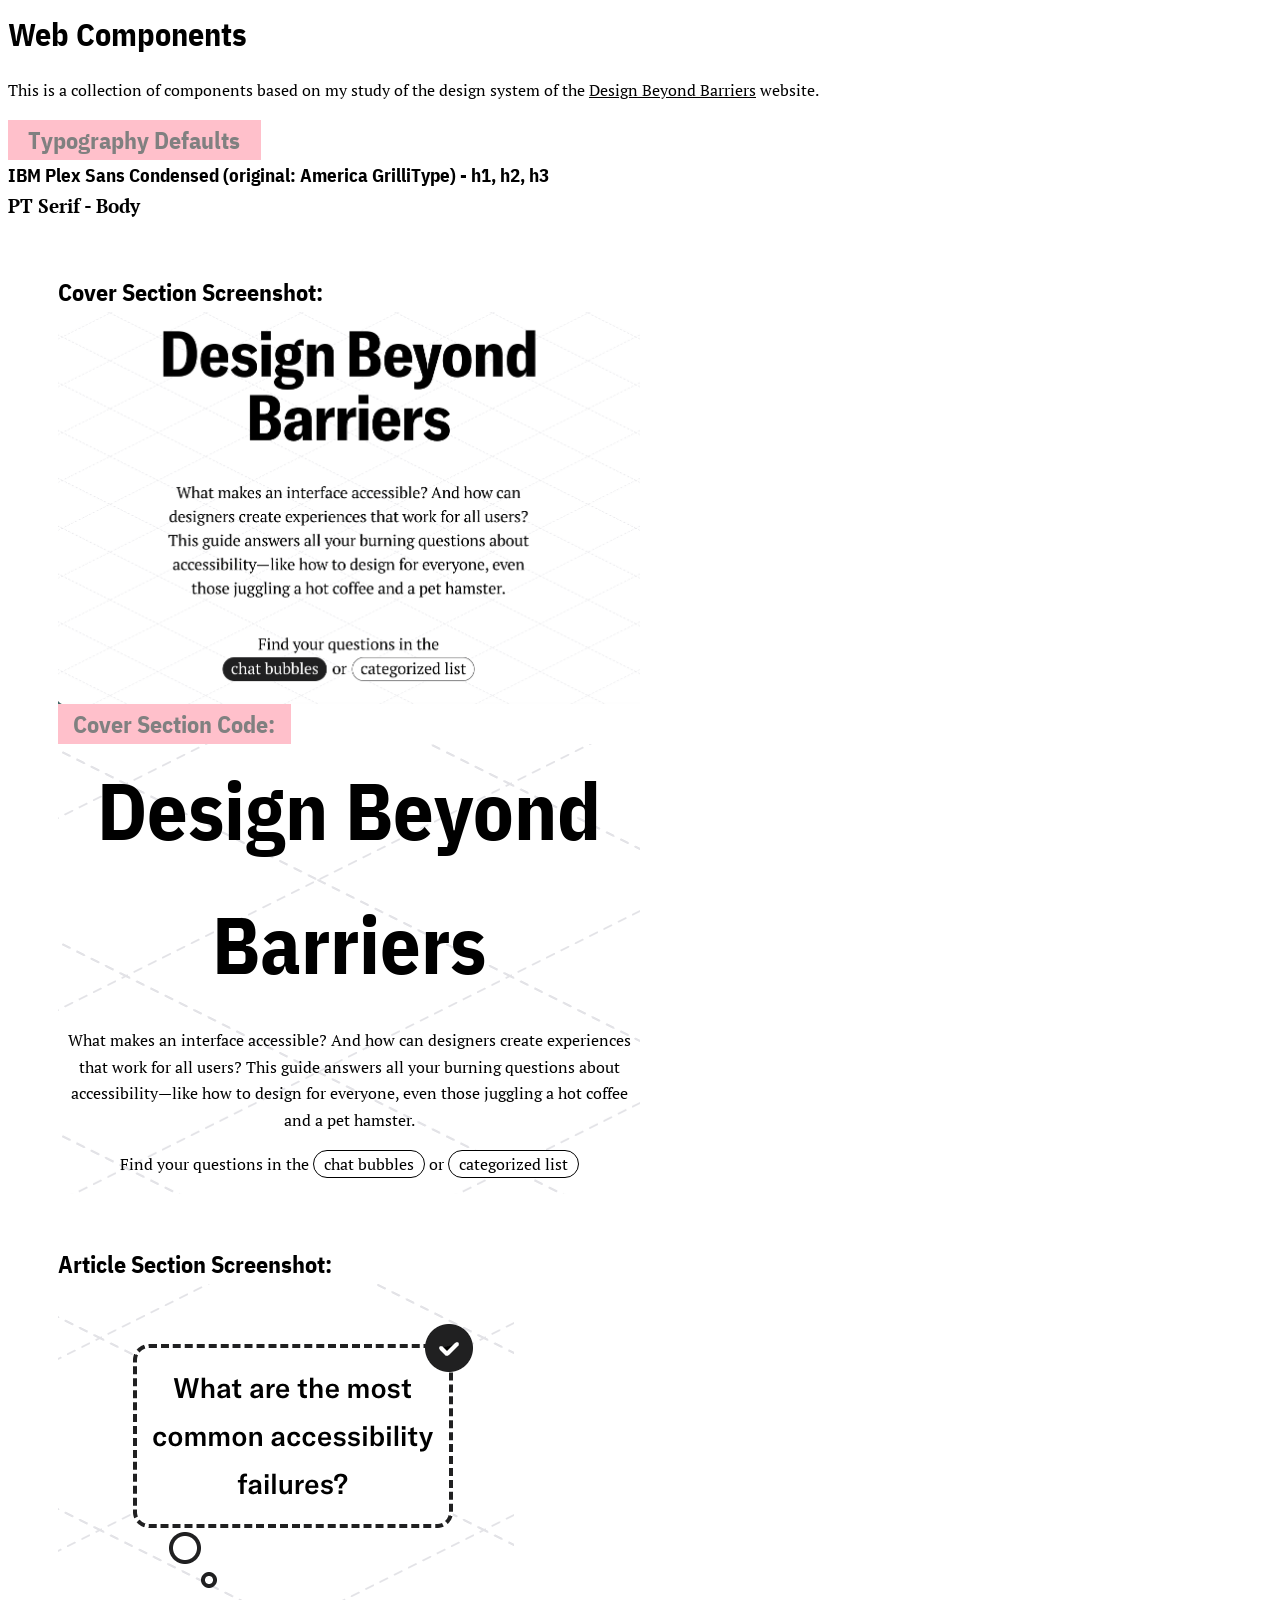
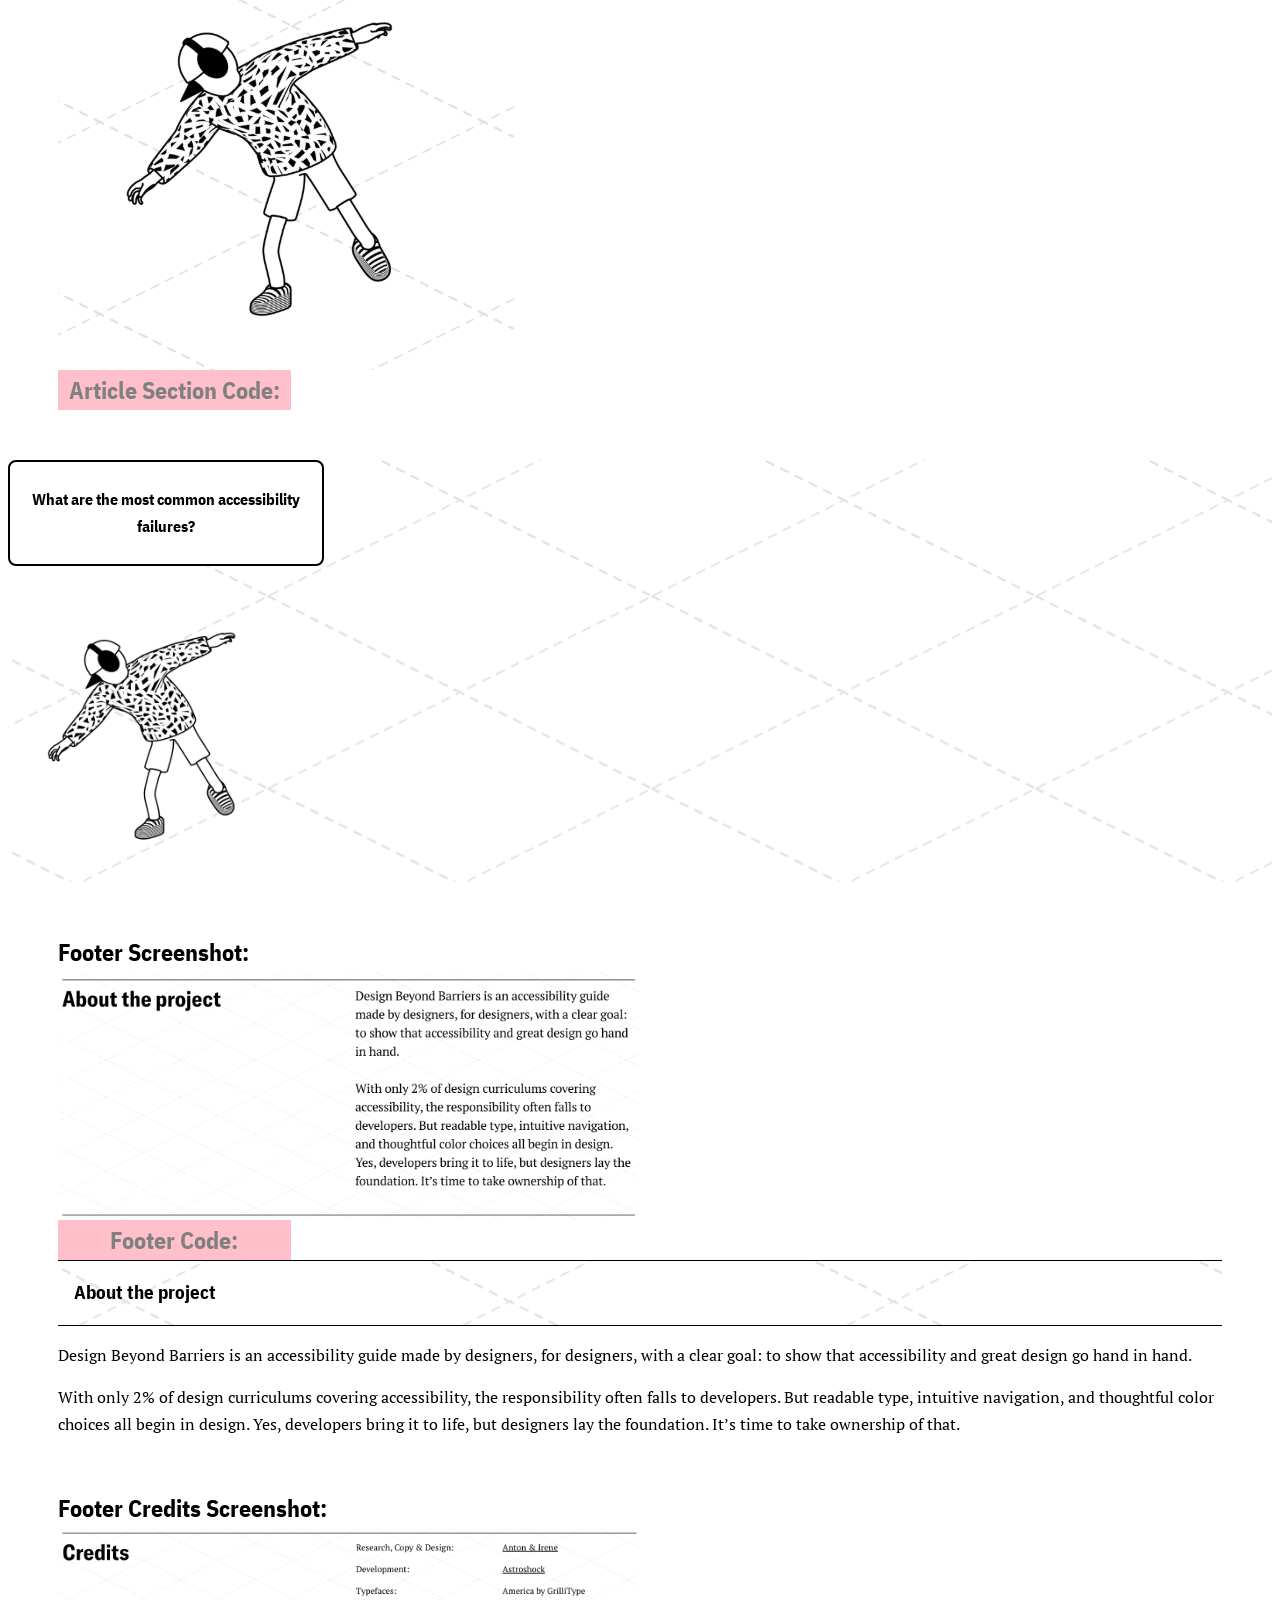
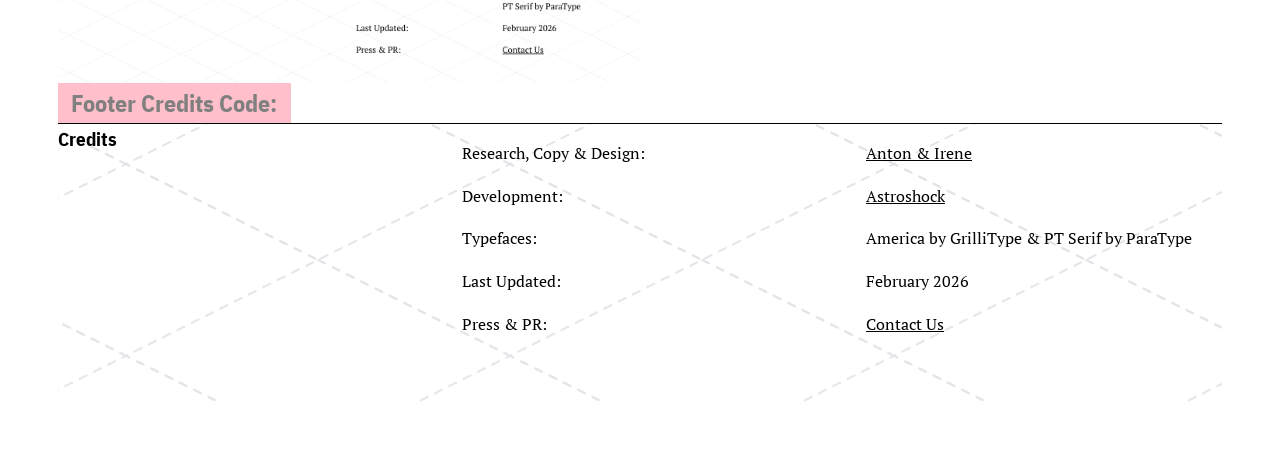
==== commit 1fbab713: "update html" ====
--- a/components/index.html
+++ b/components/index.html
@@ -15,28 +15,22 @@
     <h1>Web Components</h1>
     <p>This is a collection of components based on my study of the design system of the <a href="https://designbeyondbarriers.com/">Design Beyond Barriers</a> website.</p>
 
+    <h2>Typography Defaults</h2>
+    <div class="typography-container"> 
+    <h3>IBM Plex Sans Condensed (original: America GrilliType) - h1, h2, h3</h3>
+    <h3 class="typography-body">PT Serif - Body</h3>
+    </div>
+
+
+    <article class="component">
+    <h1 class="component_name">Cover Section Screenshot:</h1>  
+    <img src="img/cover-section.png" class="component_img" alt="cover section">
     
-    <h1>Typography Defaults</h1>
-    <div class="typography-container">
-        <div>
-    <h3>IBM Plex Sans Condensed (original: America GrilliType) - h1, h2, h3</p>
-    
-    <h3 class="typography-body">PT Serif - Body</h2>
-</div>
-</div>
-
-<article class="component">
-    <h2 class="component_name">Cover Section Screenshot:</h2>  
-    <div class="component_img">
-    <img
-     src="img/cover-section.png" 
-     alt="cover section" />
-    </div>
 
     <h2> Cover Section Code:</h2>
     <div class="cover-container"> 
     <div class="component_code--cover"> 
-    <h1 class="code_heading--cover">Design Beyond Barriers</h1>
+    <h3 class="code_heading--cover">Design Beyond Barriers</h3>
     <p>What makes an interface accessible? And how can designers 
     create experiences that work for all users? This guide answers 
     all your burning questions about accessibility—like how to design for everyone, 
@@ -46,39 +40,31 @@
     </div>
     </article>
 
-<article class="component">
-    <h2 class="component_name">Article Section Screenshot:</h2>
-    <div class="component_img">
-    <img
-     src="img/article-card.png"
-     alt="article section"/>
-    </div>
+    <article class="component">
+    <h1 class="component_name">Article Section Screenshot:</h1>
+    <img src="img/article-card.png" class="component_img" alt="article section">
+    
 
     <h2> Article Section Code:</h2>
     </article>
         <div class="article-container">
-            <div class="article-title">
-       <p><a href="https://designbeyondbarriers.com/?articleSlug=what-are-the-most-common-accessibility-failures">What are the most common accessibility failures?</a></p>
+        <div class="article-title">
+            <p><a href="https://designbeyondbarriers.com/?articleSlug=what-are-the-most-common-accessibility-failures">What are the most common accessibility failures?</a></p>
        </div>
        <div class="article-img">
         <a href="https://designbeyondbarriers.com/?articleSlug=what-are-the-most-common-accessibility-failures">
-            <img src="img/person_dancing_w_headphones.png" class="article-img" alt="person dancing with headphones"/>
+            <img src="img/person_dancing_w_headphones.png" class="article-img" alt="person dancing with headphones">
         </a> 
         </div>   
         </div>
 
 <article class="component">
-    <h2 class="component_name">Footer Screenshot:</h2>
-    <div class="component_img">
-    <img
-     src="img/footer-section.png"
-     alt="about section"/>
-    </div>
-
+    <h1 class="component_name">Footer Screenshot:</h1>
+    <img src="img/footer-section.png" class="component_img" alt="about section"/>
+  
     <h2> Footer Code:</h2> 
     <div class="footer-container">
-    <div>
-    <h1>About the project</h1>
+    <h3>About the project</h3>
     </div>
     <div class="footer-items">
     <p>Design Beyond Barriers is an accessibility 
@@ -95,16 +81,14 @@
     </article>
 
 <article class="component">
-    <h2 class="component_name">Footer Credits Screenshot:</h2>
-    <div class="component_img">
-    <img
-     src="img/footer-credits.png"
-     alt="footer credits"/>
-    </div>
+    <h1 class="component_name">Footer Credits Screenshot:</h1>
+    
+    <img src="img/footer-credits.png" class="component_img" alt="footer credits">
+   
 
     <h2> Footer Credits Code:</h2>
     <div class="footer-credits-container">
-    <div><h1>Credits</h1></div>
+    <div><h3>Credits</h3></div>
     <div class="footer-credit-items">
     <p>Research, Copy & Design:</p>
     <p>Development:</p>
@@ -123,12 +107,5 @@
 </div>
 
     </article>
-
-
-
-    
-
-
-    
-</body
+</body>
 </html>
--- a/css/main.css
+++ b/css/main.css
@@ -104,7 +104,7 @@
 .cover-container {
   display: grid;
   justify-items: center;
- background-image: url("../components/img/background.png");
+  background-image: url("../components/img/background.png");
   max-width: 50%;
     
 }
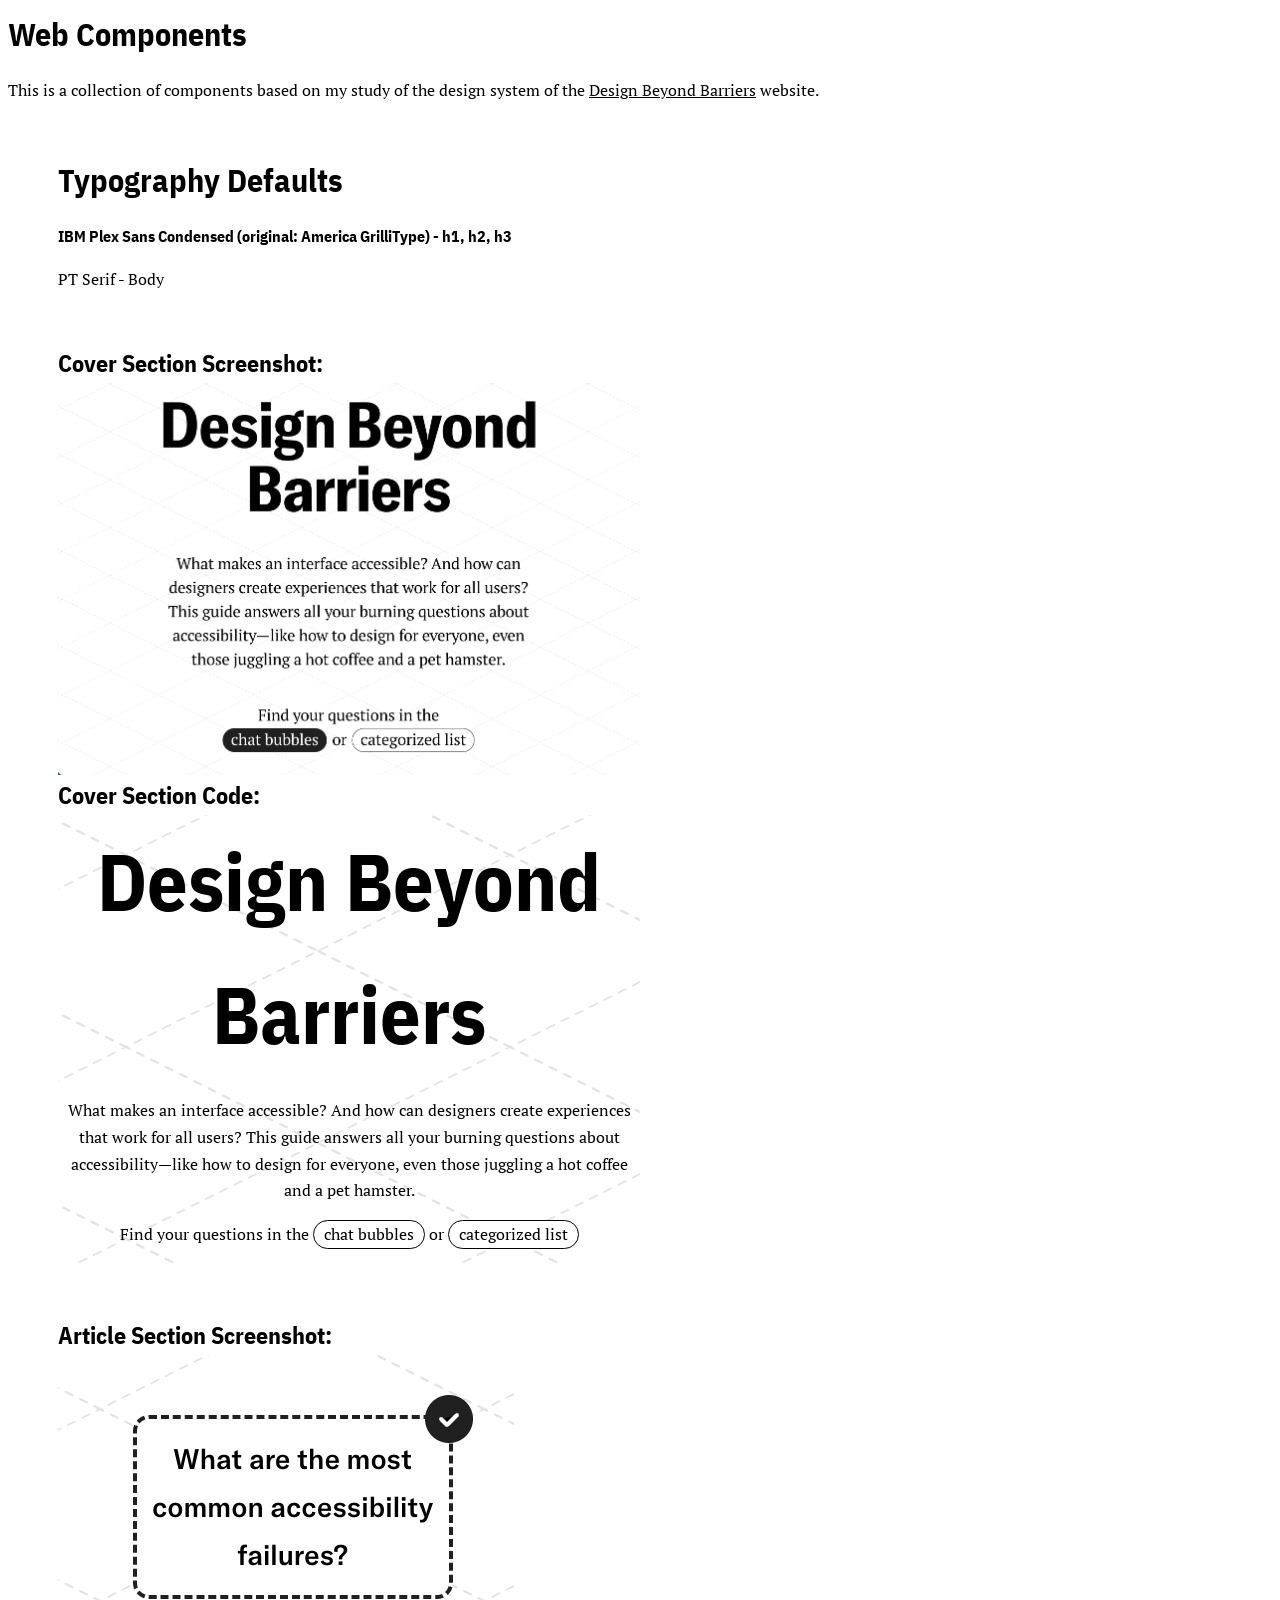
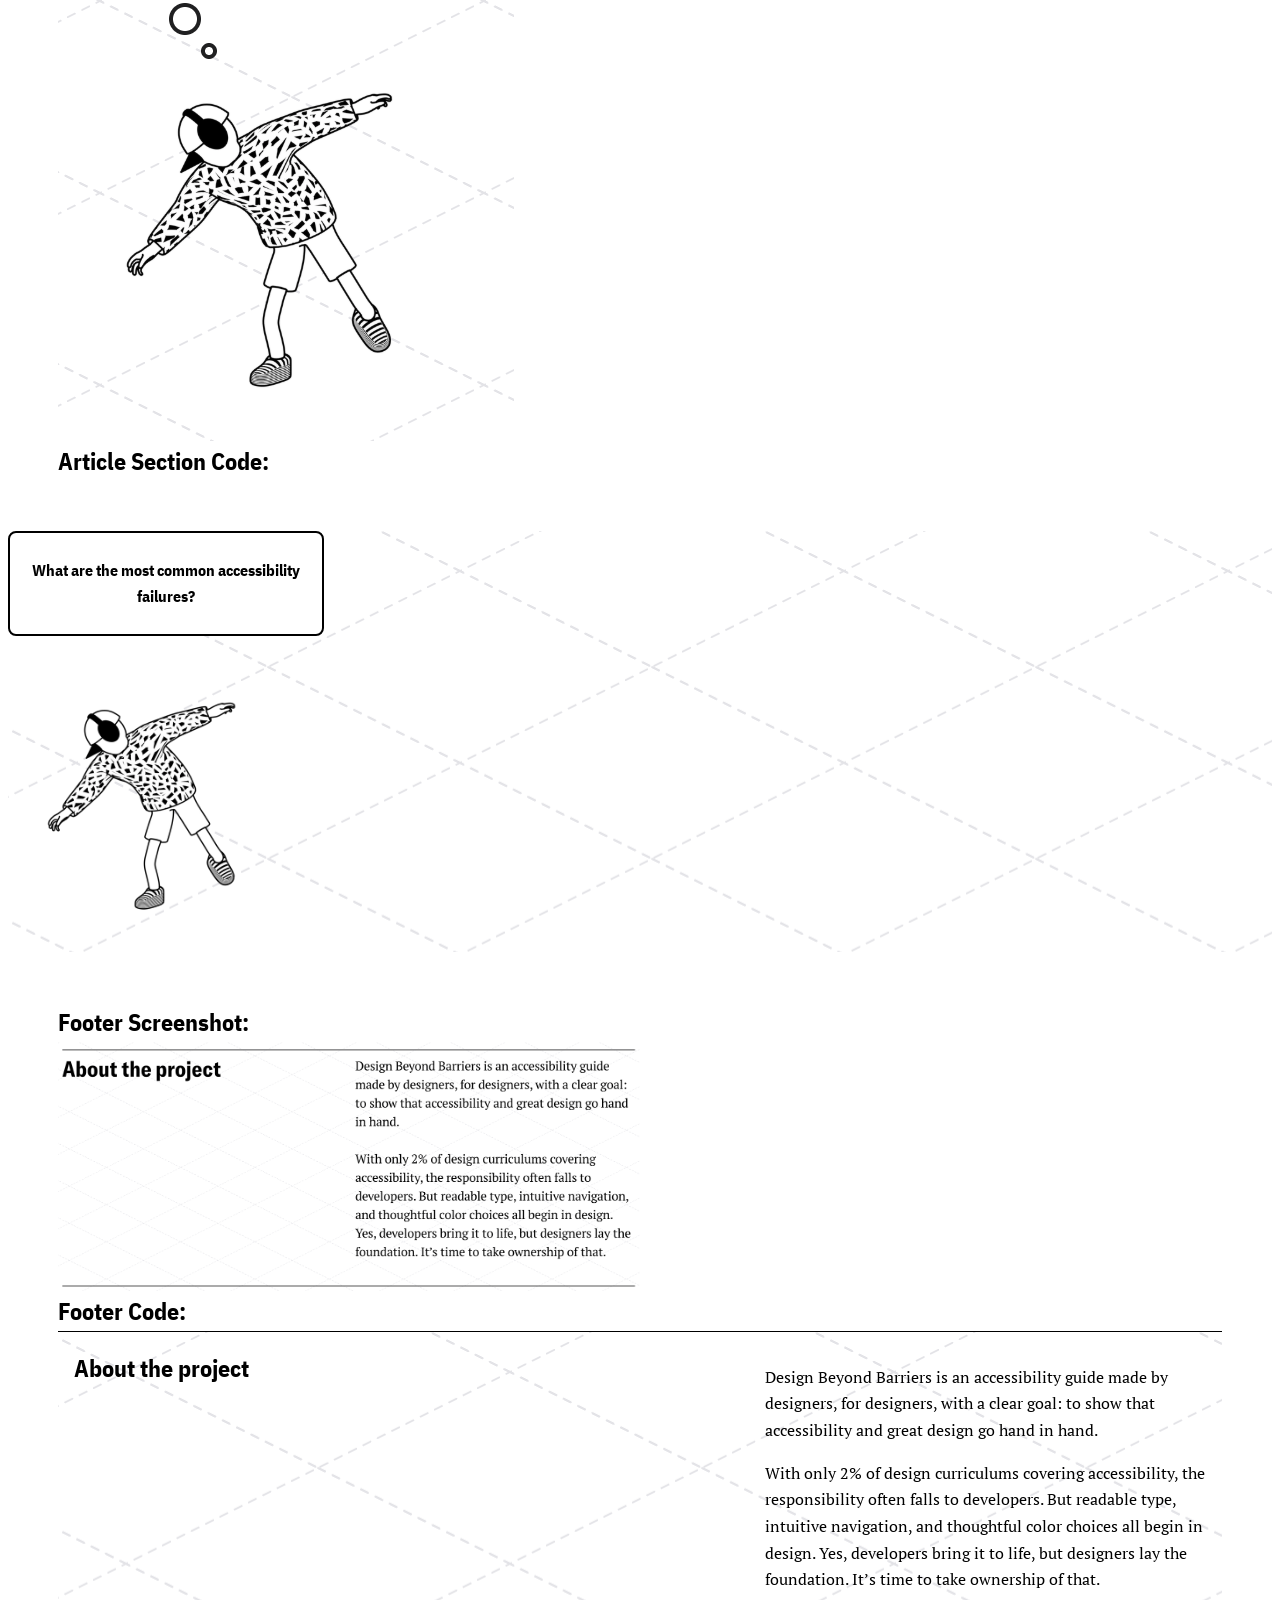
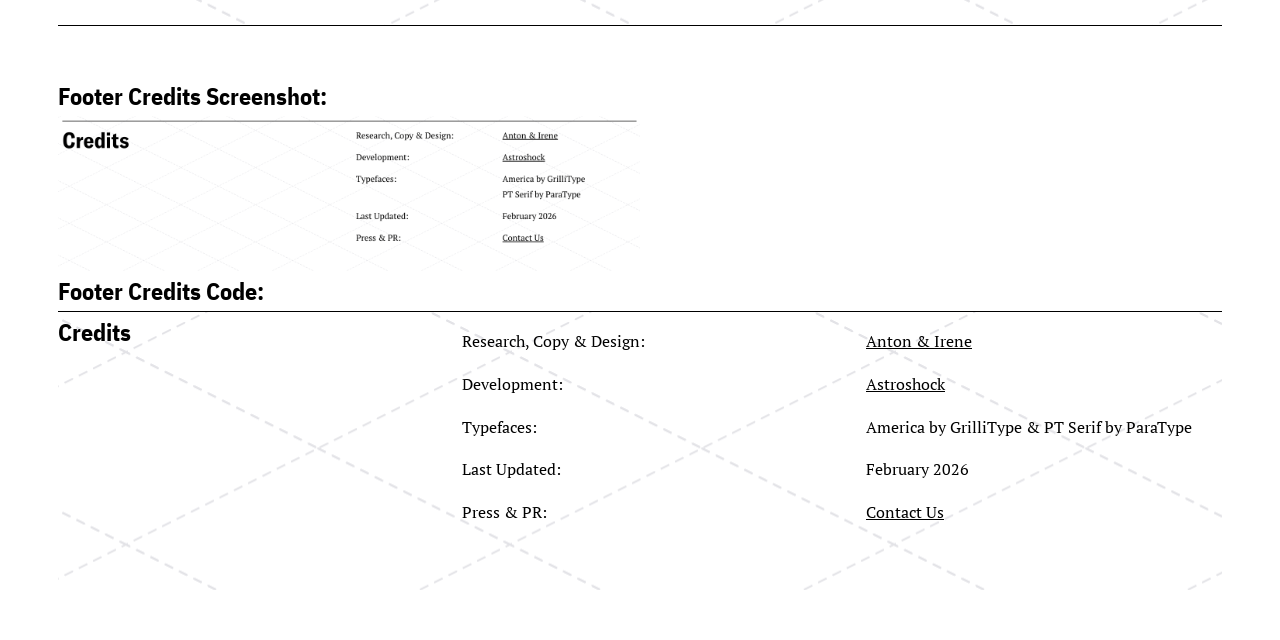
==== commit 0ab92fcd: "update index.html" ====
--- a/components/index.html
+++ b/components/index.html
@@ -15,18 +15,17 @@
     <h1>Web Components</h1>
     <p>This is a collection of components based on my study of the design system of the <a href="https://designbeyondbarriers.com/">Design Beyond Barriers</a> website.</p>
 
-    <h2>Typography Defaults</h2>
-    <div class="typography-container"> 
-    <h3>IBM Plex Sans Condensed (original: America GrilliType) - h1, h2, h3</h3>
-    <h3 class="typography-body">PT Serif - Body</h3>
+     <div class="typography-container"> 
+    <h1>Typography Defaults</h1>
+    <p class="typography-header">IBM Plex Sans Condensed (original: America GrilliType) - h1, h2, h3</p>
+    <p class="typography-body">PT Serif - Body</p>
     </div>
 
 
     <article class="component">
-    <h1 class="component_name">Cover Section Screenshot:</h1>  
+    <h2 class="component_name">Cover Section Screenshot:</h2>  
     <img src="img/cover-section.png" class="component_img" alt="cover section">
     
-
     <h2> Cover Section Code:</h2>
     <div class="cover-container"> 
     <div class="component_code--cover"> 
@@ -41,7 +40,7 @@
     </article>
 
     <article class="component">
-    <h1 class="component_name">Article Section Screenshot:</h1>
+    <h2 class="component_name">Article Section Screenshot:</h2>
     <img src="img/article-card.png" class="component_img" alt="article section">
     
 
@@ -59,13 +58,12 @@
         </div>
 
 <article class="component">
-    <h1 class="component_name">Footer Screenshot:</h1>
-    <img src="img/footer-section.png" class="component_img" alt="about section"/>
+    <h2 class="component_name">Footer Screenshot:</h2>
+    <img src="img/footer-section.png" class="component_img" alt="about section">
   
     <h2> Footer Code:</h2> 
     <div class="footer-container">
-    <h3>About the project</h3>
-    </div>
+    <h2>About the project</h2>
     <div class="footer-items">
     <p>Design Beyond Barriers is an accessibility 
         guide made by designers, for designers, with a clear goal: 
@@ -81,14 +79,15 @@
     </article>
 
 <article class="component">
-    <h1 class="component_name">Footer Credits Screenshot:</h1>
+    <h2 class="component_name">Footer Credits Screenshot:</h2>
     
     <img src="img/footer-credits.png" class="component_img" alt="footer credits">
    
 
     <h2> Footer Credits Code:</h2>
+
     <div class="footer-credits-container">
-    <div><h3>Credits</h3></div>
+    <h2>Credits</h2>
     <div class="footer-credit-items">
     <p>Research, Copy & Design:</p>
     <p>Development:</p>
@@ -97,14 +96,14 @@
     <p>Press & PR:</p>
     </div>
 
-    
     <div class="footer-credit-items-2">
     <p><a href="https://antonandirene.com/">Anton & Irene</a></p>
     <p><a href="https://astroshock.com">Astroshock</a></p>
     <p >America by GrilliType & PT Serif by ParaType</p>
     <p>February 2026</p>
     <p><a href="mailto:hello@antonandirene.com">Contact Us</a></p>
-</div>
+    </div>
+    </div>
 
     </article>
 </body>
--- a/css/main.css
+++ b/css/main.css
@@ -26,15 +26,17 @@
   margin: 0;
 }
 
-h2 {
-  color: grey;
-  background-color: pink;
-  text-align: center;
-  max-width: 20%;
-  
-}
-  
 
+ .typography-container {
+  display: block;
+  margin: 50px;
+ }
+
+ .typography-header {
+  font-family: "IBM Plex Sans Condensed", sans-serif;
+  color: black;
+  font-weight: bold;
+ }
 .typography-body {
   font-family: "PT Serif", serif;
   color: black
@@ -162,8 +164,7 @@
 { display: grid;
   grid-template-columns: 1fr 1fr;
   column-gap: 250px;
- background-image: url("../components/img/background.png");
-
+  background-image: url("../components/img/background.png");
   border-top: 1px solid black;
   border-bottom: 1px solid black;
   padding: 16px;
